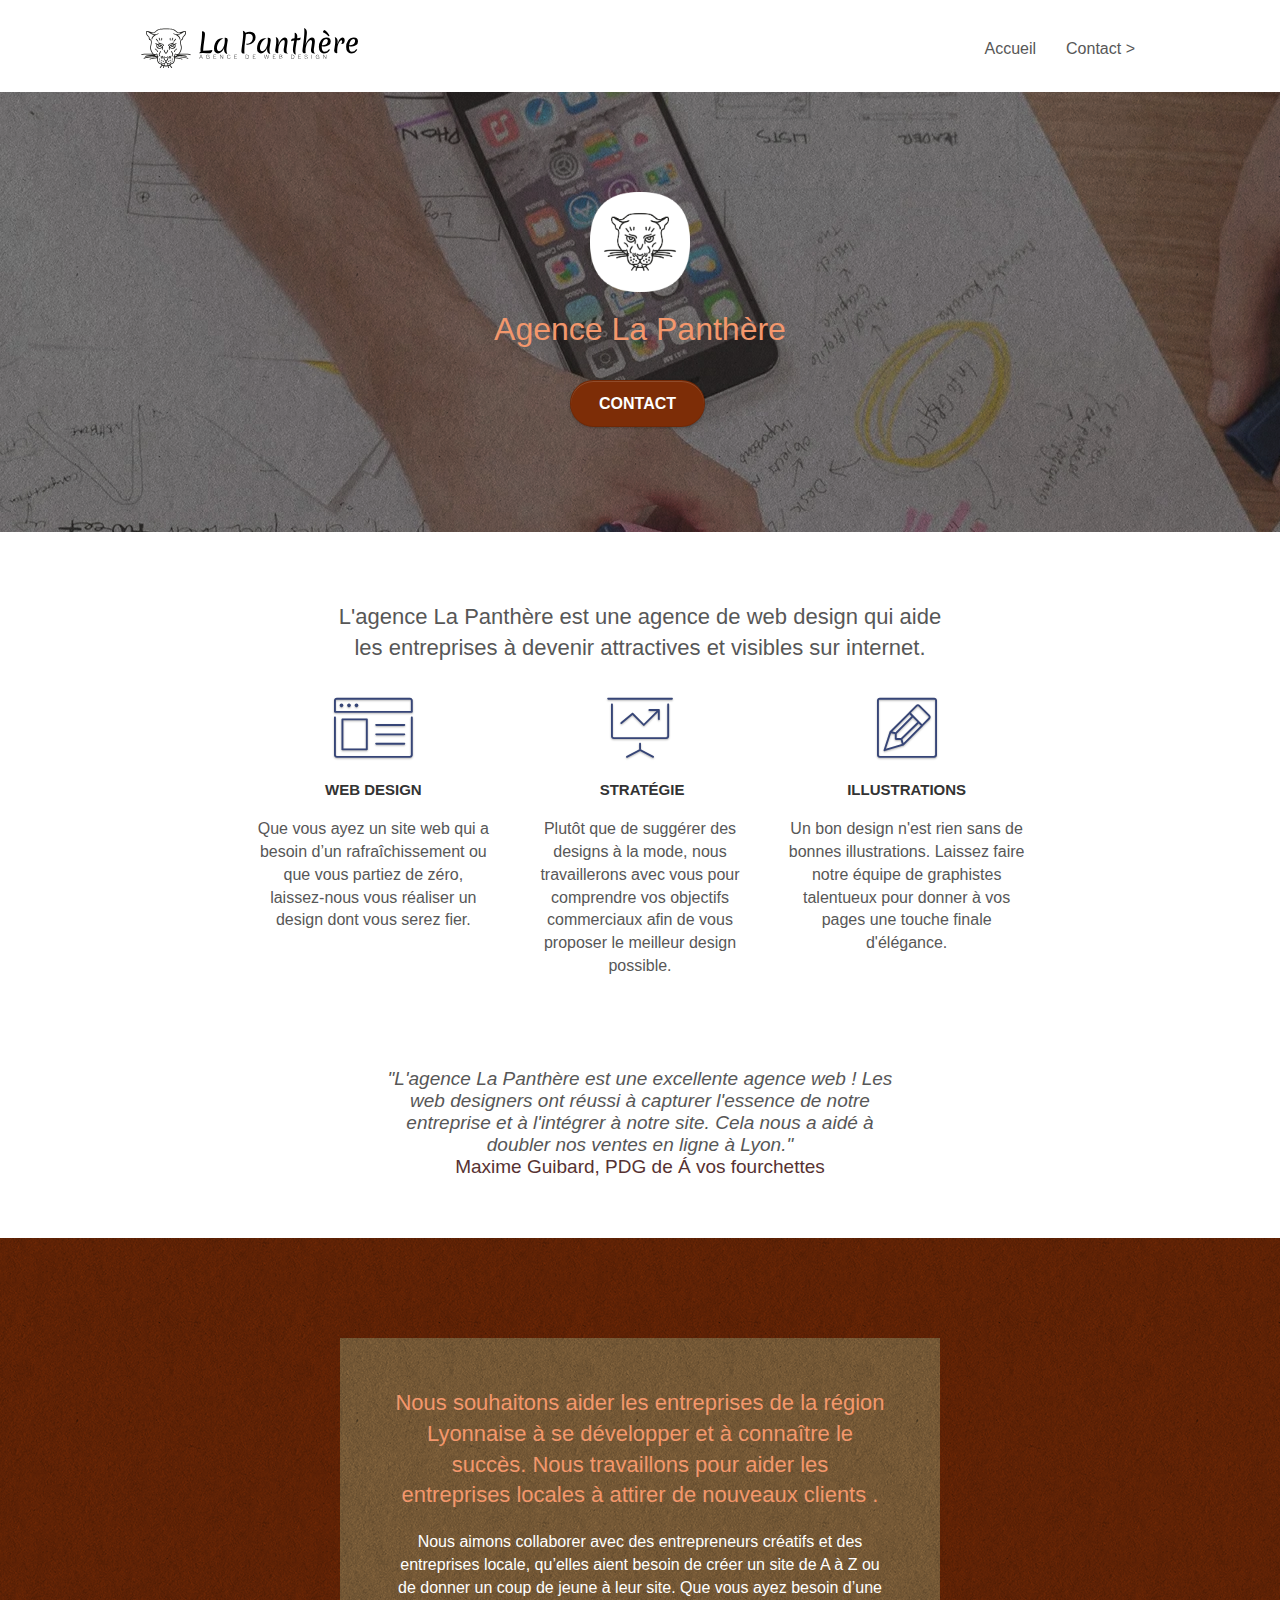
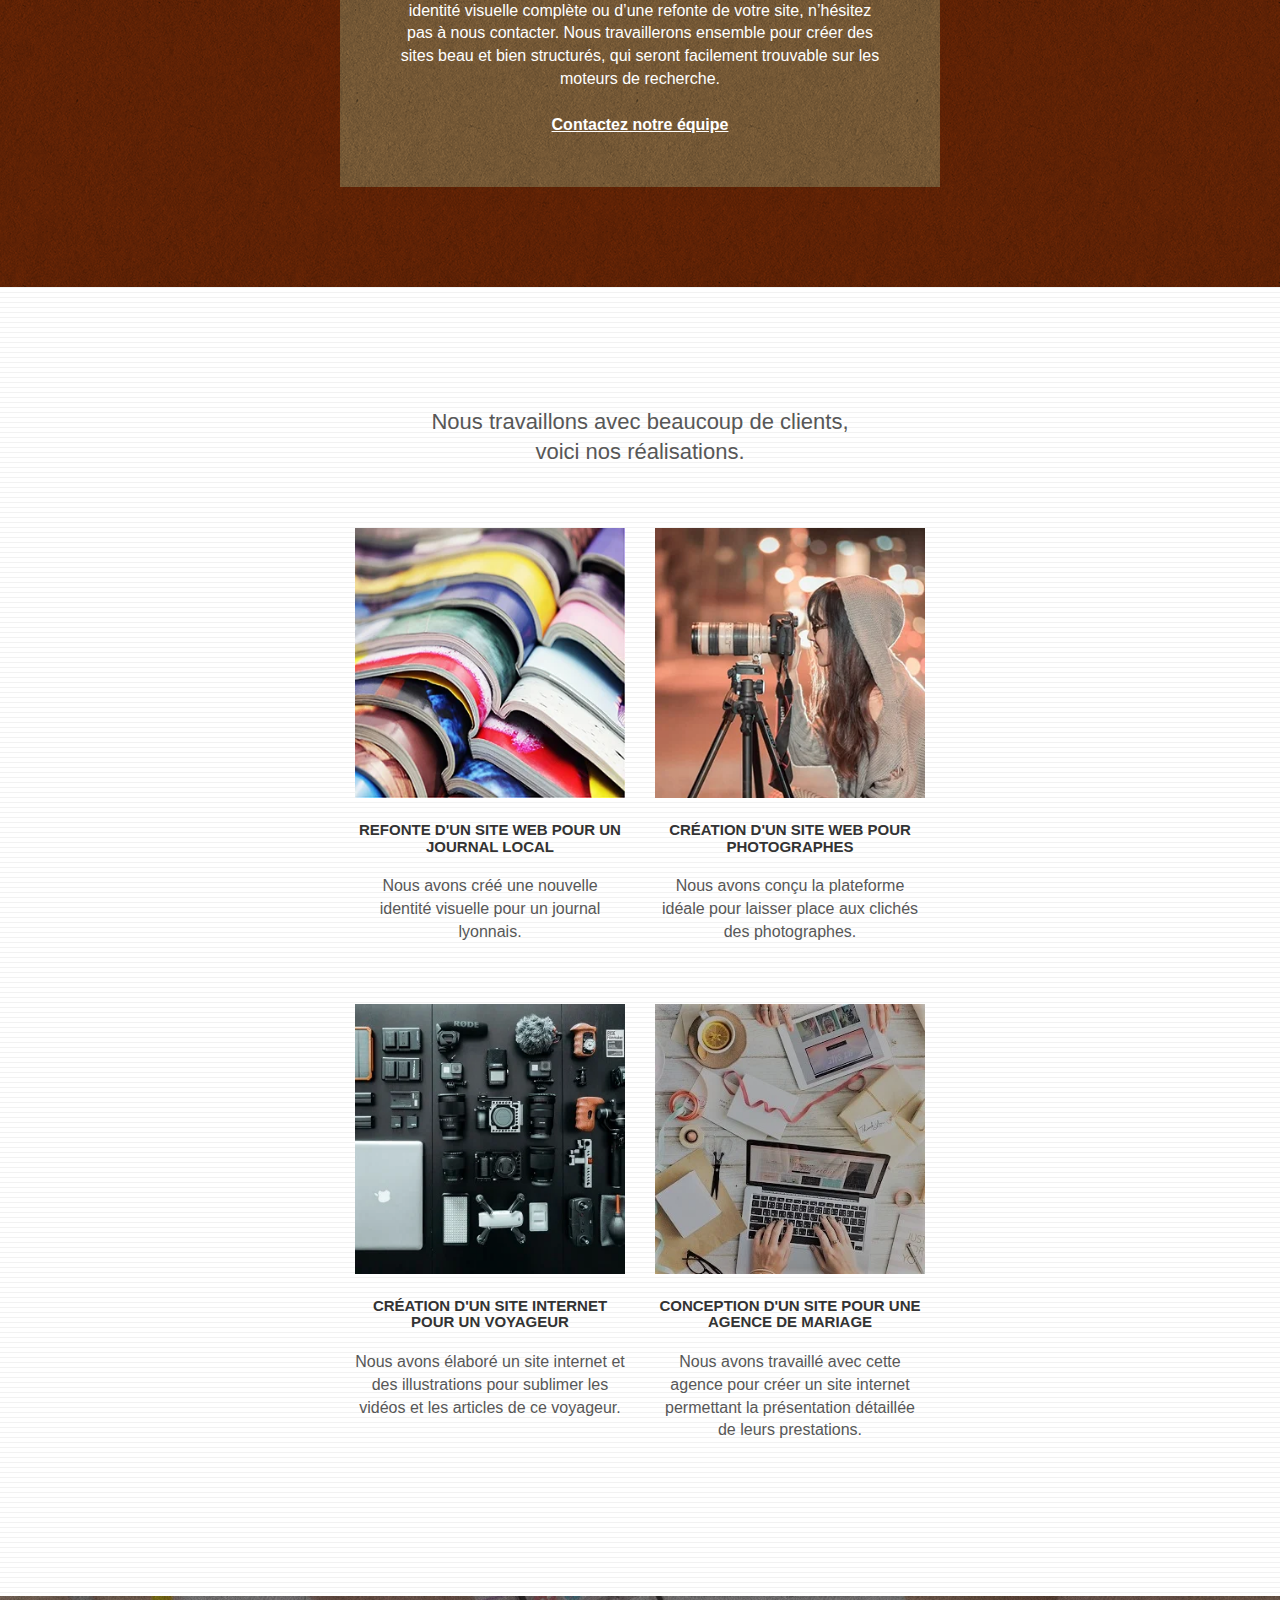
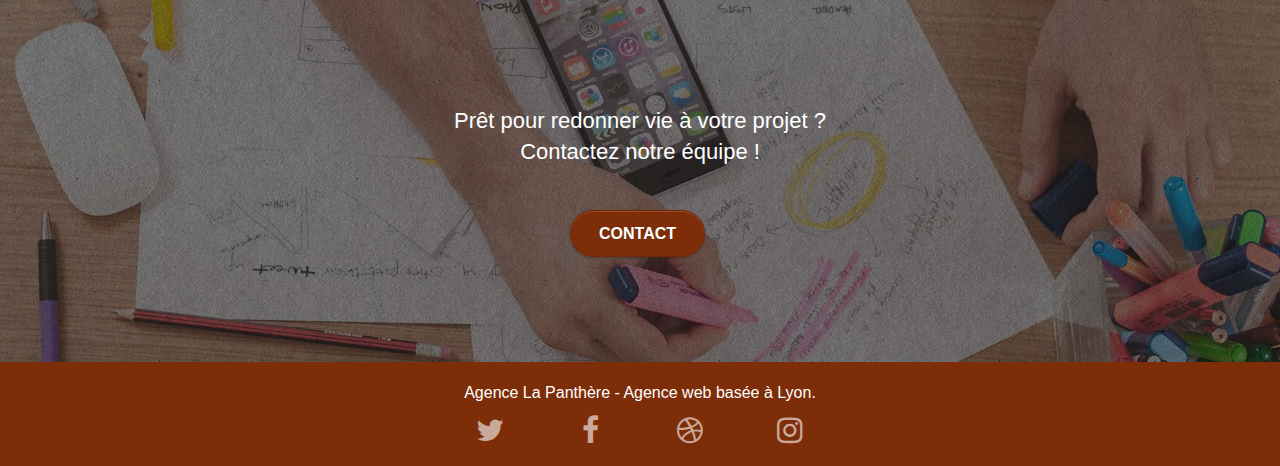
==== index.html @ 8707b2a3 "correction des contrasts de la page d'acceuil" ====
<!doctype html>
<html lang="fr">
<head>
    <meta charset="utf-8">
    <meta name="description" content="La Panthère est une agence de web design qui aide	les entreprises à devenir attractives et visibles sur internet. Nous travaillerons avec vous pour comprendre vos objectifs commerciaux afin de vous proposer le meilleur design possible avec une équipe de graphistes talentueux">
    <meta name="viewport" content="width=device-width, initial-scale=1.0, viewport-fit=cover">
    <link rel="shortcut icon" type="image/png" href="favicon.jpg">
    
	<link rel="stylesheet" type="text/css" href="./css/bootstrap.css">
	<link rel="stylesheet" type="text/css" href="style.css">
	<link rel="stylesheet" type="text/css" href="./css/font-awesome.css">
	<link rel="stylesheet" type="text/css" href="./css/et-line.css">
	
    
	<script defer src="./js/jquery-2.1.0.js"></script>
	<script defer src="./js/bootstrap.js"></script>
	<script defer src="./js/blocs.js"></script>
	<script defer src="./js/jquery.touchSwipe.js" defer></script>
	<script defer src="./js/gmaps.js"></script>

    <title>.</title>

    
<!-- Analytics -->
 
<!-- Analytics END -->
    
</head>
<body>
<!-- Principal conteneur -->
<!-- <div class="page-container"> -->
    
<!-- bloc-0 -->
<header class="bloc bgc-white l-bloc " id="bloc-0">
	<div class="container bloc-sm">

		<nav class="navbar row">
			<div class="navbar-header">
				<a class="navbar-brand" href="index.html"><img src="img/agence-la-panthere-monochrome.svg" alt="logo agence la panthere" height="40" /></a>
				<button id="nav-toggle" type="button" class="ui-navbar-toggle navbar-toggle" data-toggle="collapse" data-target=".navbar-1">
					<span class="sr-only">Toggle navigation</span><span class="icon-bar"></span><span class="icon-bar"></span><span class="icon-bar"></span>
				</button>
			</div>
			<div class="collapse navbar-collapse navbar-1 special-dropdown-nav">
				<ul class="site-navigation nav navbar-nav">
					<li>
						<a href="index.html">Accueil</a>
					</li>
					<li>
					</li>
					<li>
						<a href="contact.html">Contact &gt;</a>
					</li>
				</ul>
			</div>
		</nav>
	</div>
</header>
<!-- bloc-0 END -->
<main>
<!-- bloc-1-presentation -->
<section class="bloc bgc-dark-slate-blue bg-banniere d-bloc bg-t-edge bloc-bg-texture texture-paper b-parallax" id="bloc-1-hero">
	<div class="container bloc-lg">
		<div class="row tight-width-whitespace">
			<div class="col-sm-12">
				<img src="img/logo.png" class="center-block image-resize-mode" width="100" alt="logo agence la panthere" />
				<h1 class="text-center hero-bloc-text tc-white ">
					Agence La Panthère
				</h1>
				<div class="text-center">
					<a href="contact.html" class="btn btn-lg btn-clean btn-rd cta-hero btn-atomic-tangerine" id="cta-hero">Contact</a>
				</div>
			</div>
		</div>
	</div>
</section>
<!-- bloc-1-presentation END -->

<!-- bloc-2-services -->
<section class="bloc bgc-white l-bloc" id="bloc-2-services">
	<div class="container bloc-md">
		<div class="row">
			<div class="col-sm-12 text-center">
				<h2>
				L'agence La Panthère est une agence de web design qui aide<br/>
				les entreprises à devenir attractives et visibles sur internet.
				</h2>
			</div>
		</div>
		<div class="row voffset-lg med-width-whitespace">
			<div class="col-sm-4">
				<div class="text-center">
					<span class="et-icon-browser sm-shadow icon-dark-slate-blue icons icon-lg"></span>
				</div>
				<h3 class="mg-md text-center">
					Web design
				</h3>
				<p class="text-center ">
					Que vous ayez un site web qui a besoin d&rsquo;un rafraîchissement ou que vous partiez de zéro, laissez-nous vous réaliser un design dont vous serez fier.
				</p>
			</div>
			<div class="col-sm-4">
				<div class="text-center">
					<span class="et-icon-presentation sm-shadow icon-dark-slate-blue icons icon-lg"></span>
				</div>
				<h3 class="mg-md text-center">
					&nbsp;Stratégie
				</h3>
				<p class="text-center ">
					Plutôt que de suggérer des designs à la mode, nous travaillerons avec vous pour comprendre vos objectifs commerciaux afin de vous proposer le meilleur design possible.<br>
				</p>
			</div>
			<div class="col-sm-4">
				<div class="text-center">
					<span class="et-icon-edit sm-shadow icon-dark-slate-blue icons icon-lg"></span>
				</div>
				<h3 class="mg-md text-center">
					Illustrations
				</h3>
				<p class="text-center ">
					Un bon design n'est rien sans de bonnes illustrations. Laissez faire notre équipe de graphistes talentueux pour donner à vos pages une touche finale d'élégance.
				</p>
			</div>
		</div>
		<div class="row voffset-lg voffset">
			<div class="col-xs-12 col-md-8 col-md-offset-2 text-center">
				<p class="citation">
				"L'agence La Panthère est une excellente agence web ! Les</br>
				web designers ont réussi à capturer l'essence de notre</br>
				entreprise et à l'intégrer à notre site. Cela nous a aidé à</br>
				doubler nos ventes en ligne à Lyon."</br>
				<span class="auteur">Maxime Guibard, PDG de Á vos fourchettes</span></p>
			</div>
		</div>
	</div>
</section>
<!-- bloc-2-services END -->

<!-- bloc-3-what-i-do -->
<section class="bloc tc-white bgc-atomic-tangerine bg-presentation d-bloc bloc-bg-texture texture-paper b-parallax" id="bloc-3-what-i-do">
	<div class="container bloc-lg">
		<div class="row tight-width-whitespace black-background">
			<div class="col-sm-12">
				<h2 class="mg-md text-center tc-white">
					Nous souhaitons aider les entreprises de la région Lyonnaise à se développer et à connaître le succès. Nous travaillons pour aider les entreprises locales à attirer de nouveaux clients .<br>
				</h2>
				<p class="text-center white">
					Nous aimons collaborer avec des entrepreneurs créatifs et des entreprises locale, qu’elles aient besoin de créer un site de A à Z ou de donner un coup de jeune à leur site. Que vous ayez besoin d’une identité visuelle complète ou d’une refonte de votre site, n’hésitez pas à nous contacter. Nous travaillerons ensemble pour créer des sites beau et bien structurés, qui seront facilement trouvable sur les moteurs de recherche. <br><br><a class="ltc-white bold-link" href="contact.html">Contactez notre équipe</a><br>
				</p>
			</div>
		</div>
	</div>
</section>
<!-- bloc-3-what-i-do END -->

<!-- bloc-4-portfolio -->
<section class="bloc bgc-white bg-lines-h2-bg bg-repeat l-bloc" id="bloc-4-portfolio">
	<div class="container bloc-lg">
		<div class="row">
			<div class="col-sm-12 text-center">
				<h2>Nous travaillons avec beaucoup de clients, <br/>voici nos réalisations.</h2>
			</div>
		</div>
		<div class="row tight-width-whitespace portfolio-row">
			<div class="col-sm-6">
				<a href="#" data-lightbox="img/Illustration_journal.webp" data-gallery-id="gallery-1" data-caption="Refonte d'un site web pour un journal local" data-frame="snapshot-lb"><img src="img/Illustration_journal.webp" alt="Illustration refonte site web journal" class="img-responsive portfolio-thumb" /></a>
				<h3 class="mg-md text-center">
					Refonte d'un site web pour un journal local
				</h3>
				<p class="text-center">
					Nous avons créé une nouvelle identité visuelle pour un journal lyonnais.
				</p>
			</div>
			<div class="col-sm-6">
				<a href="#" data-lightbox="img/Illustration_photograph.webp" data-gallery-id="gallery-1" data-caption="Création d'un site web pour photographes" data-frame="snapshot-lb"><img src="img/Illustration_photograph.webp" class="img-responsive portfolio-thumb" alt="Illustration création d'un site web pour photographes" /></a>
				<h3 class="mg-md text-center">
					Création d'un site web pour photographes
				</h3>
				<p class="text-center">
					Nous avons conçu la plateforme idéale pour laisser place aux clichés des photographes.
				</p>
			</div>
		</div>
		<div class="row tight-width-whitespace portfolio-row">
			<div class="col-sm-6">
				<a href="#" data-lightbox="img/Illustration_voyageur.webp" data-gallery-id="gallery-1" data-caption="Création d'un site internet pour un voyageur" data-frame="snapshot-lb"><img src="img/Illustration_voyageur.webp" class="img-responsive portfolio-thumb" alt="Illustration création d'un site web pour voyageur"/></a>
				<h3 class="mg-md text-center">
					Création d'un site internet pour un voyageur
				</h3>
				<p class="text-center">
					Nous avons élaboré un site internet et des illustrations pour sublimer les vidéos et les articles de ce voyageur.
				</p>
			</div>
			<div class="col-sm-6">
				<a href="#" data-lightbox="img/Illustration_mariage.webp" data-gallery-id="gallery-1" data-caption="Conception d'un site pour une agence de mariage" data-frame="snapshot-lb"><img src="img/Illustration_mariage.webp" class="img-responsive portfolio-thumb" alt="Illustration création d'un site web pour agence de mariage" /></a>
				<h3 class="mg-md text-center">
					Conception d'un site pour une agence de mariage
				</h3>
				<p class="text-center">
					Nous avons travaillé avec cette agence pour créer un site internet permettant la présentation détaillée de leurs prestations.
				</p>
			</div>
		</div>
	</div>
</section>
<!-- bloc-4-portfolio END -->

<!-- bloc-5-cta -->
<section class="bloc bgc-dark-slate-blue bg-banniere d-bloc bloc-bg-texture texture-paper" id="bloc-5-cta">
	<div class="container bloc-lg">
		<div class="row">
			<h2 class="col-sm-12 mg-md text-center white">
				Prêt pour redonner vie à votre projet ?<br>Contactez notre équipe !
			</h2>
			<div class="col-sm-12 text-center">
				<a href="contact.html" class="btn btn-atomic-tangerine btn-clean btn-rd btn-lg cta-hero">Contact</a>
			</div>
		</div>
	</div>
</section>
<!-- bloc-5-cta END -->
</main>


<!-- Footer - bloc-8 -->
<footer class="bloc bgc-atomic-tangerine d-bloc" id="bloc-8">
	<div class="container bloc-sm">
		<div class="row">
			<div class="col-sm-12">
				<p class="text-center white">
					Agence La Panthère - Agence web basée à Lyon.<br>
				</p>
				<div class="row row-no-gutters social">
					<div class="col-sm-3">
						<div class="text-center">
							<a class="social" href="index.html"><span class="fa fa-twitter icon-md"></span></a>
						</div>
					</div>
					<div class="col-sm-3">
						<div class="text-center">
							<a class="social" href="index.html"><span class="fa fa-facebook icon-md"></span></a>
						</div>
					</div>
					<div class="col-sm-3">
						<div class="text-center">
							<a class="social" href="index.html"><span class="fa fa-dribbble icon-md"></span></a>
						</div>
					</div>
					<div class="col-sm-3">
						<div class="text-center">
							<a class="social" href="index.html"><span class="fa fa-instagram icon-md"></span></a>
						</div>
					</div>
				</div>
				
			</div>
		</div>
	</div>
</footer>
<!-- Footer - bloc-8 END -->

<!-- </div> -->
<!-- Principal conteneur END -->
    

</body>
</html>
---- style.css ----
body {
    margin: 0;
    padding: 0;
    background: #FFF;
    overflow-x: hidden;
    -webkit-font-smoothing: antialiased;
    -moz-osx-font-smoothing: grayscale;
}

a,
button {
    transition: all .3s ease-in-out;
    outline: none!important;
}

a:hover {
    text-decoration: none;
    cursor: pointer;
}

#page-loading-blocs-notifaction {
    position: fixed;
    top: 0;
    bottom: 0;
    width: 100%;
    z-index: 100000;
    background: #FFFFFF url("img/pageload-spinner.gif") no-repeat center center;
}

.bloc {
    width: 100%;
    clear: both;
    background: 50% 50% no-repeat;
    padding: 0 50px;
    -webkit-background-size: cover;
    -moz-background-size: cover;
    -o-background-size: cover;
    background-size: cover;
    position: relative;
}

.bloc .container {
    padding-left: 0;
    padding-right: 0;
}

.bloc-lg {
    padding: 100px 50px;
}

.bloc-md {
    padding: 50px;
}

.bloc-sm {
    padding: 20px 50px;
}

.bg-center,
.bg-l-edge,
.bg-r-edge,
.bg-t-edge,
.bg-b-edge,
.bg-tl-edge,
.bg-bl-edge,
.bg-tr-edge,
.bg-br-edge,
.bg-repeat {
    -webkit-background-size: auto!important;
    -moz-background-size: auto!important;
    -o-background-size: auto!important;
    background-size: auto!important;
}

.bg-repeat {
    background: repeat;
}

.bg-t-edge {
    background: top no-repeat;
}

.bloc-bg-texture::before {
    content: "";
    background-size: 2px 2px;
    position: absolute;
    top: 0;
    bottom: 0;
    left: 0;
    right: 0;
}

.texture-paper::before {
    background: url("img/texture-paper.png");
    background-size: 280px 280px;
}

.b-parallax {
    background-attachment: fixed;
}

.d-bloc {
    color: rgba(255, 255, 255, .7);
}

.d-bloc button:hover {
    color: rgba(255, 255, 255, .9);
}

.d-bloc .icon-round,
.d-bloc .icon-square,
.d-bloc .icon-rounded,
.d-bloc .icon-semi-rounded-a,
.d-bloc .icon-semi-rounded-b {
    border-color: rgba(255, 255, 255, .9);
}

.d-bloc .divider-h span {
    border-color: rgba(255, 255, 255, .2);
}

.d-bloc .a-btn,
.d-bloc .navbar a,
.d-bloc .navbar-brand,
.d-bloc a .icon-sm,
.d-bloc a .icon-md,
.d-bloc a .icon-lg,
.d-bloc a .icon-xl,
.d-bloc h1 a,
.d-bloc h2 a,
.d-bloc h3 a,
.d-bloc h4 a,
.d-bloc h5 a,
.d-bloc h6 a,
.d-bloc p a {
    color: rgba(255, 255, 255, .6);
}

.d-bloc .a-btn:hover,
.d-bloc .navbar a:hover,
.d-bloc .navbar-brand:hover,
.d-bloc a:hover .icon-sm,
.d-bloc a:hover .icon-md,
.d-bloc a:hover .icon-lg,
.d-bloc a:hover .icon-xl,
.d-bloc h1 a:hover,
.d-bloc h2 a:hover,
.d-bloc h3 a:hover,
.d-bloc h4 a:hover,
.d-bloc h5 a:hover,
.d-bloc h6 a:hover,
.d-bloc p a:hover {
    color: rgba(255, 255, 255, 1);
}

.d-bloc .navbar-toggle .icon-bar {
    background: rgba(255, 255, 255, 1);
}

.d-bloc .btn-wire,
.d-bloc .btn-wire:hover {
    color: rgba(255, 255, 255, 1);
    border-color: rgba(255, 255, 255, 1);
}

.d-bloc .panel {
    color: rgba(0, 0, 0, .5);
}

.d-bloc .panel button:hover {
    color: rgba(0, 0, 0, .7);
}

.d-bloc .panel icon {
    border-color: rgba(0, 0, 0, .7);
}

.d-bloc .panel .divider-h span {
    border-color: rgba(0, 0, 0, .1);
}

.d-bloc .panel .a-btn {
    color: rgba(0, 0, 0, .6);
}

.d-bloc .panel .a-btn:hover {
    color: rgba(0, 0, 0, 1);
}

.d-bloc .panel .btn-wire,
.d-bloc .panel .btn-wire:hover {
    color: rgba(0, 0, 0, .7);
    border-color: rgba(0, 0, 0, .3);
}

.d-bloc .panel,
.l-bloc {
    color: rgba(0, 0, 0, .5);
}

.d-bloc .panel button:hover,
.l-bloc button:hover {
    color: rgba(0, 0, 0, .7);
}

.l-bloc .icon-round,
.l-bloc .icon-square,
.l-bloc .icon-rounded,
.l-bloc .icon-semi-rounded-a,
.l-bloc .icon-semi-rounded-b {
    border-color: rgba(0, 0, 0, .7);
}

.d-bloc .panel .divider-h span,
.l-bloc .divider-h span {
    border-color: rgba(0, 0, 0, .1);
}

.d-bloc .panel .a-btn,
.l-bloc .a-btn,
.l-bloc .navbar a,
.l-bloc .navbar-brand,
.l-bloc a .icon-sm,
.l-bloc a .icon-md,
.l-bloc a .icon-lg,
.l-bloc a .icon-xl,
.l-bloc h1 a,
.l-bloc h2 a,
.l-bloc h3 a,
.l-bloc h4 a,
.l-bloc h5 a,
.l-bloc h6 a,
.l-bloc p a {
    color: rgba(0, 0, 0, .6);
}

.d-bloc .panel .a-btn:hover,
.l-bloc .a-btn:hover,
.l-bloc .navbar a:hover,
.l-bloc .navbar-brand:hover,
.l-bloc a:hover .icon-sm,
.l-bloc a:hover .icon-md,
.l-bloc a:hover .icon-lg,
.l-bloc a:hover .icon-xl,
.l-bloc h1 a:hover,
.l-bloc h2 a:hover,
.l-bloc h3 a:hover,
.l-bloc h4 a:hover,
.l-bloc h5 a:hover,
.l-bloc h6 a:hover,
.l-bloc p a:hover {
    color: rgba(0, 0, 0, 1);
}

.l-bloc .navbar-toggle .icon-bar {
    color: rgba(0, 0, 0, .6);
}

.d-bloc .panel .btn-wire,
.d-bloc .panel .btn-wire:hover,
.l-bloc .btn-wire,
.l-bloc .btn-wire:hover {
    color: rgba(0, 0, 0, .7);
    border-color: rgba(0, 0, 0, .3);
}

.voffset {
    margin-top: 30px;
}

.voffset-lg {
    margin-top: 80px;
}

.row-no-gutters {
    margin-right: 0;
    margin-left: 0;
}

.row.row-no-gutters > [class^="col-"],
.row.row-no-gutters > [class*=" col-"] {
    padding-right: 0;
    padding-left: 0;
}

#bloc-1-hero h1 {
    font-size: 32px;
}

.navbar {
    margin-bottom: 0;
    z-index: 1;
}

.navbar-brand {
    height: auto;
    padding: 3px 15px;
    font-size: 25px;
    font-weight: normal;
    font-weight: 600;
    line-height: 44px;
}

.navbar-brand img {
    max-height: 200px;
    margin: 0 5px 0 0;
    display: inline;
}

.navbar-brand img[src$=svg] {
    min-width: 100px;
}

.nav-center .navbar-brand img {
    margin: 0;
}

.navbar .nav {
    padding-top: 2px;
    margin-right: -16px;
    float: right;
    z-index: 1;
}

.nav > li {
    float: left;
    margin-top: 4px;
    font-size: 16px;
}

.navbar-nav .open .dropdown-menu > li > a {
    text-align: inherit;
}

.nav > li a:hover,
.nav > li a:focus {
    background: transparent;
}

.navbar-toggle {
    margin: 10px 10px 0 0;
    border: 0px;
}

.navbar-toggle:hover {
    background: transparent!important;
}

.navbar-toggle .icon-bar {
    background-color: rgba(0, 0, 0, .5);
    width: 26px;
}

.nav-invert .navbar .nav {
    float: left;
}

.nav-invert .navbar-header,
.nav-invert .navbar-brand {
    float: right;
    position: relative;
    z-index: 2;
}

@media (min-width: 768px) {
    .site-navigation {
        position: absolute;
        top: 50%;
        right: 20px;
        transform: translate(0, -50%);
        -webkit-transform: translateY(-50%);
    }
    .nav > li .dropdown-menu a,
    .nav > li .dropdown-menu a:hover {
        color: #484848;
    }
    .nav-invert .site-navigation {
        left: 0;
        right: 0;
    }
    .nav-center {
        text-align: center;
    }
    .nav-center .navbar-header {
        width: 100%;
    }
    .nav-center .navbar-header,
    .nav-center .navbar-brand,
    .nav-center .nav > li {
        float: none;
        display: inline-block;
    }
    .nav-center .site-navigation {
        position: relative;
        width: 100%;
        right: 0;
        margin-right: 0px;
        margin-top: 20px;
    }
    .nav-center.mini-nav .navbar-toggle {
        float: none;
        margin: 10px auto 0;
    }
}

.nav > li > .dropdown a {
    background: none!important;
    display: block;
    padding: 14px 15px;
}

nav .caret {
    margin: 0 5px;
}

.dropdown-menu .dropdown-menu {
    top: -8px;
    left: 100%;
}

.dropdown-menu .dropmenu-flow-right {
    top: 100%;
    left: 0;
    margin-left: -1px;
    border-top-left-radius: 0;
    border-top-right-radius: 0;
}

.dropdown-menu .dropdown span {
    border: 4px solid black;
    border-top-color: transparent;
    border-right-color: transparent;
    border-bottom-color: transparent;
    margin: 6px -5px 0 0!important;
    float: right;
}

.mg-md {
    margin-top: 10px;
    margin-bottom: 20px;
}

.mg-lg {
    margin-top: 10px;
    margin-bottom: 40px;
}

.btn {
    margin: 0 5px 5px 0;
}

.btn.pull-right {
    margin: 0 0 5px 5px;
}

.btn-d,
.btn-d:hover,
.btn-d:focus {
    color: #FFF;
    background: rgba(0, 0, 0, .3);
}

button {
    outline: none!important;
}

.btn-rd {
    border-radius: 40px;
}

.btn-clean {
    border: 1px solid rgba(0, 0, 0, .08);
    border-bottom-color: rgba(0, 0, 0, .1);
    text-shadow: 0 1px 0 rgba(0, 0, 1, .1);
    box-shadow: 0 1px 3px rgba(0, 0, 1, .25), inset 0 1px 0 0 rgba(255, 255, 255, .15);
}

.icon-md {
    font-size: 30px!important;
}

.icon-lg {
    font-size: 60px!important;
}

.sm-shadow {
    text-shadow: 0 1px 2px rgba(0, 0, 0, .3);
}

.panel-sq,
.panel-sq .panel-heading,
.panel-sq .panel-footer {
    border-radius: 0;
}

.panel-rd {
    border-radius: 30px;
}

.panel-rd .panel-heading {
    border-radius: 29px 29px 0 0;
}

.panel-rd .panel-footer {
    border-radius: 0 0 29px 29px;
}

.form-control {
    border-color: rgba(0, 0, 0, .1);
    box-shadow: none;
}

.scrollToTop {
    width: 40px;
    height: 40px;
    position: fixed;
    bottom: 20px;
    right: 20px;
    opacity: 0;
    z-index: 500;
    transition: all .3s ease-in-out;
}

.scrollToTop span {
    margin-top: 6px;
}

.showScrollTop {
    font-size: 14px;
    opacity: 1;
}

a[data-lightbox] {
    position: relative;
    display: block;
    text-align: center;
}

a[data-lightbox]:hover::before {
    content: "+";
    font-family: "HelveticaNeue-Light", "Helvetica Neue Light", "Helvetica Neue", Helvetica, Arial;
    font-size: 32px;
    width: 50px;
    height: 50px;
    margin-left: -25px;
    border-radius: 50%;
    background: rgba(0, 0, 0, .6);
    color: #FFF;
    font-weight: 100;
    z-index: 1;
    position: absolute;
    top: 50%;
    transform: translateY(-50%);
    -webkit-transform: translateY(-50%);
}

a[data-lightbox]:hover img {
    opacity: 0.6;
    -webkit-animation-fill-mode: none;
    animation-fill-mode: none;
}

#lightbox-modal {
    display: flex;
    align-items: center;
}

#lightbox-modal .modal-dialog {
    width: 90%;
    max-width: 900px;
    margin: 0 auto 0;
}

#lightbox-modal .modal-dialog img {
    max-height: 90vh;
    margin: 0 auto;
}

.lightbox-caption {
    padding: 20px;
    color: #FFF;
    background: rgba(0, 0, 0, .5);
    position: absolute;
    left: 15px;
    right: 15px;
    bottom: 5px;
}

.close-lightbox {
    color: #FFF;
    font-size: 30px;
    position: absolute;
    top: 20px;
    right: 20px;
    z-index: 20;
    background: rgba(0, 0, 0, .5);
    border: none;
    line-height: 30px;
    padding: 0 9px 5px;
    opacity: 0.3;
}

.close-lightbox:hover,
.next-lightbox:hover,
.prev-lightbox:hover {
    opacity: 1.0;
    color: #FFF;
}

.next-lightbox,
.prev-lightbox {
    font-size: 20px;
    color: rgba(255, 255, 255, .9);
    background: rgba(0, 0, 0, .5);
    transition: all .2s ease-in-out;
    position: absolute;
    top: 45%;
    z-index: 1;
    opacity: 0.4;
}

.next-lightbox {
    padding: 6px 8px 1px 13px;
    right: 25px;
}

.prev-lightbox {
    padding: 6px 13px 1px 10px;
    left: 25px;
}

.snapshot-lb .modal-body {
    padding-bottom: 45px;
}

.snapshot-lb .lightbox-caption {
    padding: 0;
    color: rgba(0, 0, 0, .5);
    background: none;
}

h1,
h2,
h3,
h4,
h5,
h6,
p,
label,
.btn,
a {
    font-family: "helvetica";
    font-weight: 400;
    color: #575757!important;
}

.container {
    max-width: 1000px;
}

.hero-bloc-text {
    font-size: 38px;
}

.hero-bloc-text-sub {
    font-size: 36px;
}

.statement-bloc-text {
    line-height: 26px;
    font-style: italic;
    font-size: 20px;
    text-align: center;
    font-weight: lighter;
    max-width: 520px;
    margin: auto auto auto auto;
}

p {
    font-size: 16px;
}

.tight-width-whitespace {
    max-width: 600px;
    margin: auto auto auto auto;
}

.h1 {
    font-size: 20px;
    font-family: "Open Sans";
}

.cta-hero {
    margin-top: 22px;
    color: #FFFFFF!important;
    text-transform: uppercase;
    padding: 12px 28px 12px 28px;
    font-size: 16px;
    font-weight: 700;
}

.social {
    max-width: 400px;
    margin: auto auto auto auto;
}

h2 {
    font-size: 22px;
    line-height: 1.4em;
}

h3 {
    font-size: 15px;
    text-transform: uppercase;
    font-weight: 700;
    color: #333333!important;
}

.med-width-whitespace {
    max-width: 800px;
    margin: auto auto auto auto;
    box-shadow: 0px 0px 0px #000000;
}

h1 {
    color: #333333!important;
}

h4 {
    color: #333333!important;
}

.icons {
    margin-bottom: 14px;
    margin-top: 24px;
}

.white {
    color: #FFFFFF!important;
}

.portfolio-thumb {
    margin-bottom: 24px;
}

.portfolio-row {
    margin-bottom: 44px;
    margin-top: 50px;
}

.avatar {
    box-shadow: 0px 4px 9px rgba(0, 0, 0, 0.3);
}

.black-background {
    background-color: rgba(165, 147, 99, 0.7);
    padding: 40px 40px 40px 40px;
}

.bold-link {
    font-weight: 900;
    text-decoration: underline!important;
}

.bgc-white {
    background-color: #FFFFFF;
}

.bgc-dark-slate-blue {
    background-color: #364577;
}

.bgc-atomic-tangerine {
    background-color: #7d2d07;
}

.tc-white {
    color: #F3976C!important;
}

.btn-atomic-tangerine {
    background: #7d2d07;
    color: #FFFFFF!important;
}

.btn-atomic-tangerine:hover {
    background: #c27956!important;
    color: #FFFFFF!important;
}

.ltc-white {
    color: #FFFFFF!important;
}

.ltc-white:hover {
    color: #cccccc!important;
}

.ltc-atomic-tangerine {
    color: #F3976C!important;
}

.ltc-atomic-tangerine:hover {
    color: #c27956!important;
}

.icon-dark-slate-blue {
    color: #364577!important;
    border-color: #364577!important;
}

.bg-dots-bg {
    background-image: url("img/dots-bg.png");
}

.bg-lines-h2-bg {
    background-image: url("img/lines-h2-bg.png");
}

.bg-banniere {
    background-image: url("img/agence-la-panthere.webp");
}

.bg-presentation {
    background-image: url("img/image-de-presentation.webp");
}

p.citation
    {
        font-size: 19px;
        font-style: italic;
        line-height: initial;
        font-weight: 100;
        color: #000000;
    }
span.auteur
    {
        font-style: normal;
        color: #573232;
    }

@media (max-width: 1024px) {
    .bloc {
        padding-left: 20px;
        padding-right: 20px;
    }
    .bloc.full-width-bloc,
    .bloc-tile-2.full-width-bloc .container,
    .bloc-tile-3.full-width-bloc .container,
    .bloc-tile-4.full-width-bloc .container {
        padding-left: 0;
        padding-right: 0;
    }
}

@media (max-width: 992px) and (min-width: 768px) {
    .navbar .nav {
        max-width: 80%
    }
    .nav-center.navbar .nav {
        max-width: 100%
    }
}

@media only screen and (min-device-width: 768px) and (max-device-width: 1024px) and (orientation: landscape) {
    .b-parallax {
        background-attachment: scroll;
    }
}

@media only screen and (min-device-width: 1024px) and (max-device-width: 1366px) and (-webkit-min-device-pixel-ratio: 1.5) {
    .b-parallax {
        background-attachment: scroll;
    }
}

@media (max-width: 991px) {
    .container {
        width: 100%;
    }
    .b-parallax {
        background-attachment: scroll;
    }
    .page-container,
    #hero-bloc {
        overflow-x: hidden;
        position: relative;
    }
    .bloc {
        padding-left: constant(safe-area-inset-left);
        padding-right: constant(safe-area-inset-right);
    }
    .bloc-group,
    .bloc-group .bloc {
        display: block;
        width: 100%;
    }
    .bloc-fill-screen .fill-bloc-top-edge,
    .bloc-fill-screen .fill-bloc-bottom-edge {
        padding: 0 20px;
        padding-left: constant(safe-area-inset-left);
        padding-right: constant(safe-area-inset-right);
    }
}

@media (max-width: 767px) {
    .page-container {
        overflow-x: hidden;
        position: relative;
    }
    h1,
    h2,
    h3,
    h4,
    h5,
    h6,
    p,
    #disqus_thread {
        padding-left: 10px!important;
        padding-right: 10px!important;
    }
    .b-parallax {
        background-attachment: scroll;
    }
    .navbar .nav {
        padding-top: 0;
        border-top: 1px solid rgba(0, 0, 0, .2);
        float: none!important;
    }
    .navbar.row {
        margin-left: 0;
        margin-right: 0;
    }
    .site-navigation {
        position: inherit;
        transform: none;
        -webkit-transform: none;
        -ms-transform: none;
    }
    .nav > li {
        margin-top: 0;
        border-bottom: 1px solid rgba(0, 0, 0, .1);
        background: rgba(0, 0, 0, .05);
        text-align: left;
        padding-left: 15px;
        width: 100%;
    }
    .nav > li:hover {
        background: rgba(0, 0, 0, .08);
    }
    .dropdown .dropdown a .caret {
        float: none;
        margin: 5px 0 0 10px!important;
        border: 4px solid black;
        border-bottom-color: transparent;
        border-right-color: transparent;
        border-left-color: transparent;
    }
    #hero-bloc .navbar .nav {
        background: rgba(0, 0, 0, .8);
    }
    #hero-bloc .navbar .nav a {
        color: rgba(255, 255, 255, .6);
    }
    .hero {
        padding: 50px 0;
    }
    .hero-nav {
        left: -1px;
        right: -1px;
    }
    .navbar-collapse {
        padding: 0;
        overflow-x: hidden;
        -webkit-box-shadow: none;
        box-shadow: none;
    }
    .navbar-brand img {
        max-height: 40px;
        width: auto;
    }
    .nav-invert .navbar-header {
        float: none;
        width: 100%;
    }
    .nav-invert .navbar-toggle {
        float: left;
        margin-left: 10px;
    }
    .bloc {
        padding-left: 0;
        padding-right: 0;
    }
    .bloc-xxl,
    .bloc-xl,
    .bloc-lg {
        padding: 40px 0;
    }
    .bloc-sm,
    .bloc-md {
        padding-left: 0;
        padding-right: 0;
    }
    .bloc-tile-2 .container,
    .bloc-tile-3 .container,
    .bloc-tile-4 .container,
    .bloc-fill-screen .fill-bloc-top-edge,
    .bloc-fill-screen .fill-bloc-bottom-edge {
        padding-left: 0;
        padding-right: 0;
    }
    .a-block {
        padding: 0 10px;
    }
    .btn-dwn {
        display: none;
    }
    .voffset {
        margin-top: 5px;
    }
    .voffset-md {
        margin-top: 20px;
    }
    .voffset-lg {
        margin-top: 30px;
    }
    form {
        padding: 5px;
    }
    .close-lightbox {
        display: inline-block;
    }
    .blocsapp-device-iphone5 {
        background-size: 216px 425px;
        padding-top: 60px;
        width: 216px;
        height: 425px;
    }
    .blocsapp-device-iphone5 img {
        width: 180px;
        height: 320px;
    }
}

@media (max-width: 400px) {
    .bloc {
        padding-left: 0;
        padding-right: 0;
    }
}

@media (max-width: 767px) {
    .bloc-mob-center-text {
        text-align: center;
    }
}
---- css/et-line.css ----
@font-face {
    font-family: et-line;
    src: url(../fonts/et-line.eot);
    src: url(../fonts/et-line.eot?#iefix) format('embedded-opentype'), url(../fonts/et-line.woff) format('woff'), url(../fonts/et-line.ttf) format('truetype'), url(../fonts/et-line.svg#et-line) format('svg');
    font-weight: 400;
    font-style: normal
}

.et-icon-adjustments,
.et-icon-alarmclock,
.et-icon-anchor,
.et-icon-aperture,
.et-icon-attachment,
.et-icon-bargraph,
.et-icon-basket,
.et-icon-beaker,
.et-icon-bike,
.et-icon-book-open,
.et-icon-briefcase,
.et-icon-browser,
.et-icon-calendar,
.et-icon-camera,
.et-icon-caution,
.et-icon-chat,
.et-icon-circle-compass,
.et-icon-clipboard,
.et-icon-clock,
.et-icon-cloud,
.et-icon-compass,
.et-icon-desktop,
.et-icon-dial,
.et-icon-document,
.et-icon-documents,
.et-icon-download,
.et-icon-dribbble,
.et-icon-edit,
.et-icon-envelope,
.et-icon-expand,
.et-icon-facebook,
.et-icon-flag,
.et-icon-focus,
.et-icon-gears,
.et-icon-genius,
.et-icon-gift,
.et-icon-global,
.et-icon-globe,
.et-icon-googleplus,
.et-icon-grid,
.et-icon-happy,
.et-icon-hazardous,
.et-icon-heart,
.et-icon-hotairballoon,
.et-icon-hourglass,
.et-icon-key,
.et-icon-laptop,
.et-icon-layers,
.et-icon-lifesaver,
.et-icon-lightbulb,
.et-icon-linegraph,
.et-icon-linkedin,
.et-icon-lock,
.et-icon-magnifying-glass,
.et-icon-map,
.et-icon-map-pin,
.et-icon-megaphone,
.et-icon-mic,
.et-icon-mobile,
.et-icon-newspaper,
.et-icon-notebook,
.et-icon-paintbrush,
.et-icon-paperclip,
.et-icon-pencil,
.et-icon-phone,
.et-icon-picture,
.et-icon-pictures,
.et-icon-piechart,
.et-icon-presentation,
.et-icon-pricetags,
.et-icon-printer,
.et-icon-profile-female,
.et-icon-profile-male,
.et-icon-puzzle,
.et-icon-quote,
.et-icon-recycle,
.et-icon-refresh,
.et-icon-ribbon,
.et-icon-rss,
.et-icon-sad,
.et-icon-scissors,
.et-icon-scope,
.et-icon-search,
.et-icon-shield,
.et-icon-speedometer,
.et-icon-strategy,
.et-icon-streetsign,
.et-icon-tablet,
.et-icon-target,
.et-icon-telescope,
.et-icon-toolbox,
.et-icon-tools,
.et-icon-tools-2,
.et-icon-trophy,
.et-icon-tumblr,
.et-icon-twitter,
.et-icon-upload,
.et-icon-video,
.et-icon-wallet,
.et-icon-wine {
    font-family: et-line;
    speak: none;
    font-style: normal;
    font-weight: 400;
    font-variant: normal;
    text-transform: none;
    line-height: 1;
    -webkit-font-smoothing: antialiased;
    -moz-osx-font-smoothing: grayscale;
    display: inline-block
}

.et-icon-mobile:before {
    content: "\e000"
}

.et-icon-laptop:before {
    content: "\e001"
}

.et-icon-desktop:before {
    content: "\e002"
}

.et-icon-tablet:before {
    content: "\e003"
}

.et-icon-phone:before {
    content: "\e004"
}

.et-icon-document:before {
    content: "\e005"
}

.et-icon-documents:before {
    content: "\e006"
}

.et-icon-search:before {
    content: "\e007"
}

.et-icon-clipboard:before {
    content: "\e008"
}

.et-icon-newspaper:before {
    content: "\e009"
}

.et-icon-notebook:before {
    content: "\e00a"
}

.et-icon-book-open:before {
    content: "\e00b"
}

.et-icon-browser:before {
    content: "\e00c"
}

.et-icon-calendar:before {
    content: "\e00d"
}

.et-icon-presentation:before {
    content: "\e00e"
}

.et-icon-picture:before {
    content: "\e00f"
}

.et-icon-pictures:before {
    content: "\e010"
}

.et-icon-video:before {
    content: "\e011"
}

.et-icon-camera:before {
    content: "\e012"
}

.et-icon-printer:before {
    content: "\e013"
}

.et-icon-toolbox:before {
    content: "\e014"
}

.et-icon-briefcase:before {
    content: "\e015"
}

.et-icon-wallet:before {
    content: "\e016"
}

.et-icon-gift:before {
    content: "\e017"
}

.et-icon-bargraph:before {
    content: "\e018"
}

.et-icon-grid:before {
    content: "\e019"
}

.et-icon-expand:before {
    content: "\e01a"
}

.et-icon-focus:before {
    content: "\e01b"
}

.et-icon-edit:before {
    content: "\e01c"
}

.et-icon-adjustments:before {
    content: "\e01d"
}

.et-icon-ribbon:before {
    content: "\e01e"
}

.et-icon-hourglass:before {
    content: "\e01f"
}

.et-icon-lock:before {
    content: "\e020"
}

.et-icon-megaphone:before {
    content: "\e021"
}

.et-icon-shield:before {
    content: "\e022"
}

.et-icon-trophy:before {
    content: "\e023"
}

.et-icon-flag:before {
    content: "\e024"
}

.et-icon-map:before {
    content: "\e025"
}

.et-icon-puzzle:before {
    content: "\e026"
}

.et-icon-basket:before {
    content: "\e027"
}

.et-icon-envelope:before {
    content: "\e028"
}

.et-icon-streetsign:before {
    content: "\e029"
}

.et-icon-telescope:before {
    content: "\e02a"
}

.et-icon-gears:before {
    content: "\e02b"
}

.et-icon-key:before {
    content: "\e02c"
}

.et-icon-paperclip:before {
    content: "\e02d"
}

.et-icon-attachment:before {
    content: "\e02e"
}

.et-icon-pricetags:before {
    content: "\e02f"
}

.et-icon-lightbulb:before {
    content: "\e030"
}

.et-icon-layers:before {
    content: "\e031"
}

.et-icon-pencil:before {
    content: "\e032"
}

.et-icon-tools:before {
    content: "\e033"
}

.et-icon-tools-2:before {
    content: "\e034"
}

.et-icon-scissors:before {
    content: "\e035"
}

.et-icon-paintbrush:before {
    content: "\e036"
}

.et-icon-magnifying-glass:before {
    content: "\e037"
}

.et-icon-circle-compass:before {
    content: "\e038"
}

.et-icon-linegraph:before {
    content: "\e039"
}

.et-icon-mic:before {
    content: "\e03a"
}

.et-icon-strategy:before {
    content: "\e03b"
}

.et-icon-beaker:before {
    content: "\e03c"
}

.et-icon-caution:before {
    content: "\e03d"
}

.et-icon-recycle:before {
    content: "\e03e"
}

.et-icon-anchor:before {
    content: "\e03f"
}

.et-icon-profile-male:before {
    content: "\e040"
}

.et-icon-profile-female:before {
    content: "\e041"
}

.et-icon-bike:before {
    content: "\e042"
}

.et-icon-wine:before {
    content: "\e043"
}

.et-icon-hotairballoon:before {
    content: "\e044"
}

.et-icon-globe:before {
    content: "\e045"
}

.et-icon-genius:before {
    content: "\e046"
}

.et-icon-map-pin:before {
    content: "\e047"
}

.et-icon-dial:before {
    content: "\e048"
}

.et-icon-chat:before {
    content: "\e049"
}

.et-icon-heart:before {
    content: "\e04a"
}

.et-icon-cloud:before {
    content: "\e04b"
}

.et-icon-upload:before {
    content: "\e04c"
}

.et-icon-download:before {
    content: "\e04d"
}

.et-icon-target:before {
    content: "\e04e"
}

.et-icon-hazardous:before {
    content: "\e04f"
}

.et-icon-piechart:before {
    content: "\e050"
}

.et-icon-speedometer:before {
    content: "\e051"
}

.et-icon-global:before {
    content: "\e052"
}

.et-icon-compass:before {
    content: "\e053"
}

.et-icon-lifesaver:before {
    content: "\e054"
}

.et-icon-clock:before {
    content: "\e055"
}

.et-icon-aperture:before {
    content: "\e056"
}

.et-icon-quote:before {
    content: "\e057"
}

.et-icon-scope:before {
    content: "\e058"
}

.et-icon-alarmclock:before {
    content: "\e059"
}

.et-icon-refresh:before {
    content: "\e05a"
}

.et-icon-happy:before {
    content: "\e05b"
}

.et-icon-sad:before {
    content: "\e05c"
}

.et-icon-facebook:before {
    content: "\e05d"
}

.et-icon-twitter:before {
    content: "\e05e"
}

.et-icon-googleplus:before {
    content: "\e05f"
}

.et-icon-rss:before {
    content: "\e060"
}

.et-icon-tumblr:before {
    content: "\e061"
}

.et-icon-linkedin:before {
    content: "\e062"
}

.et-icon-dribbble:before {
    content: "\e063"
}
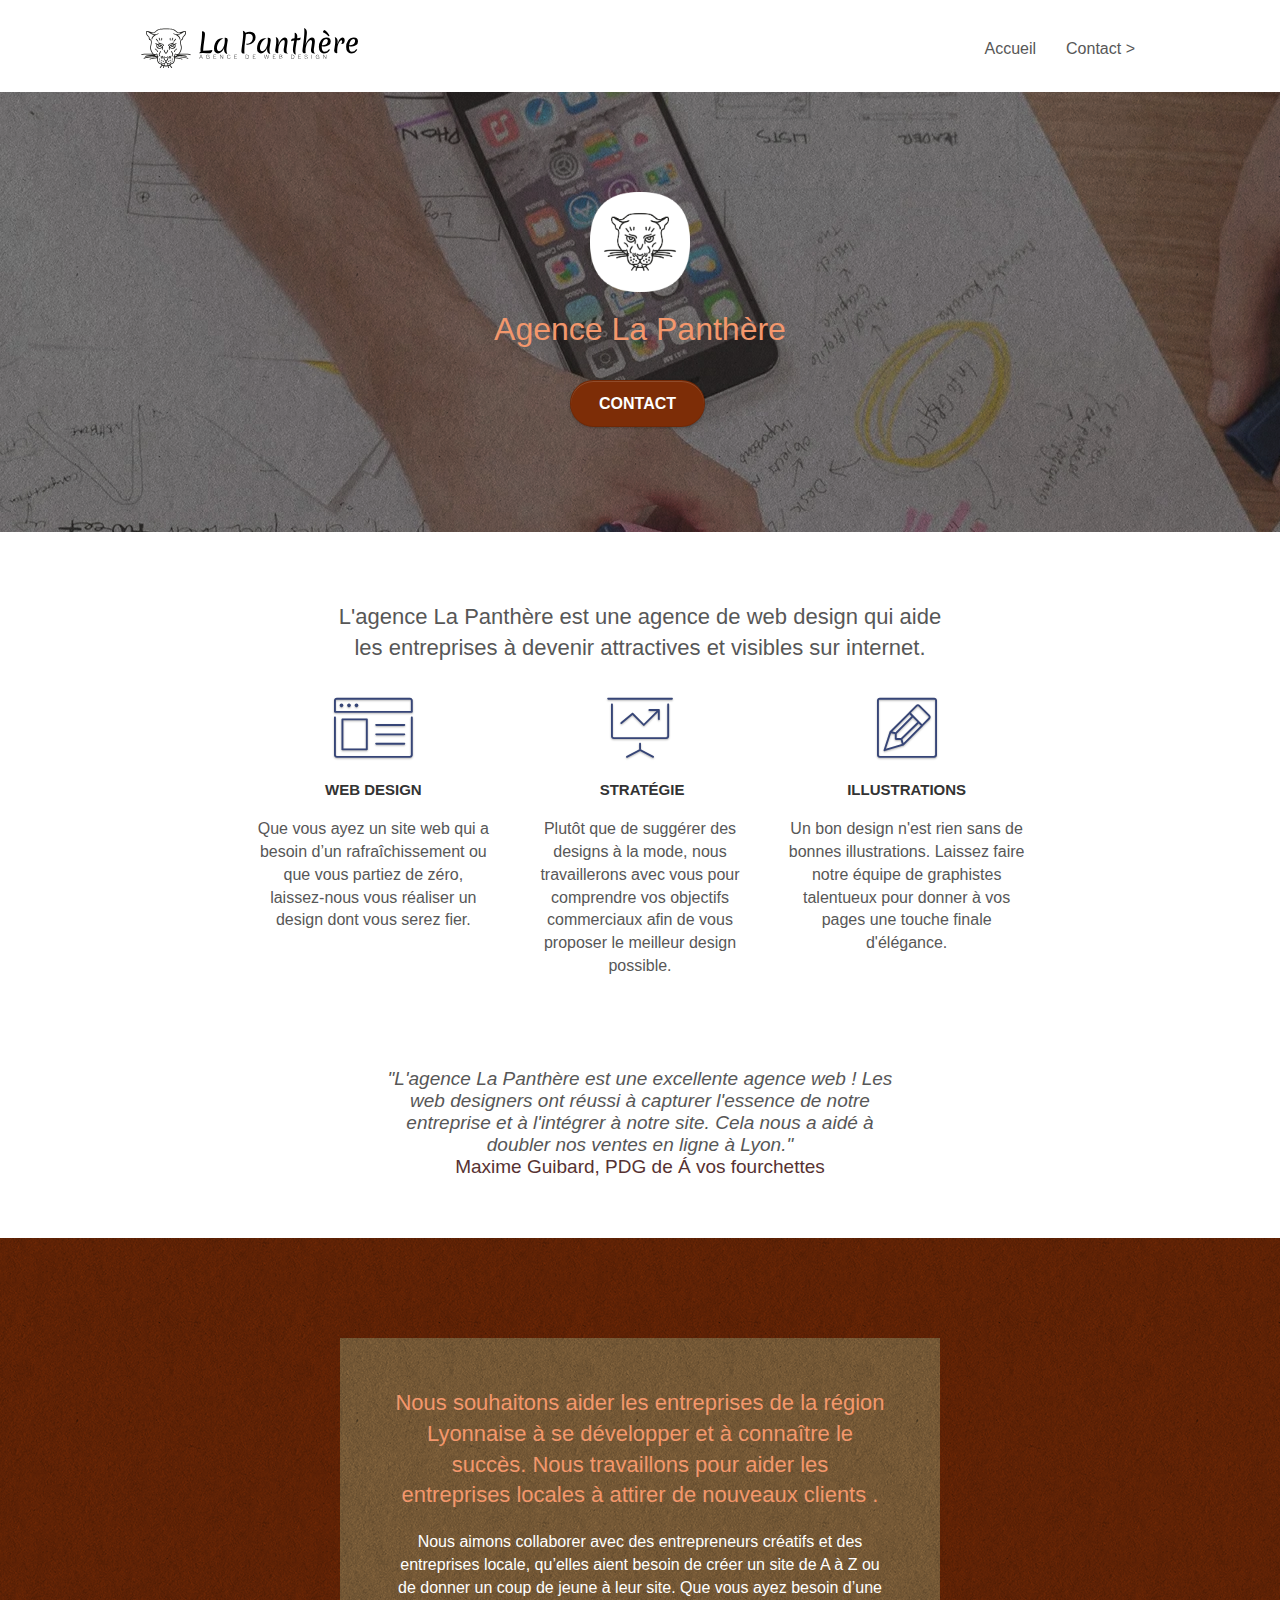
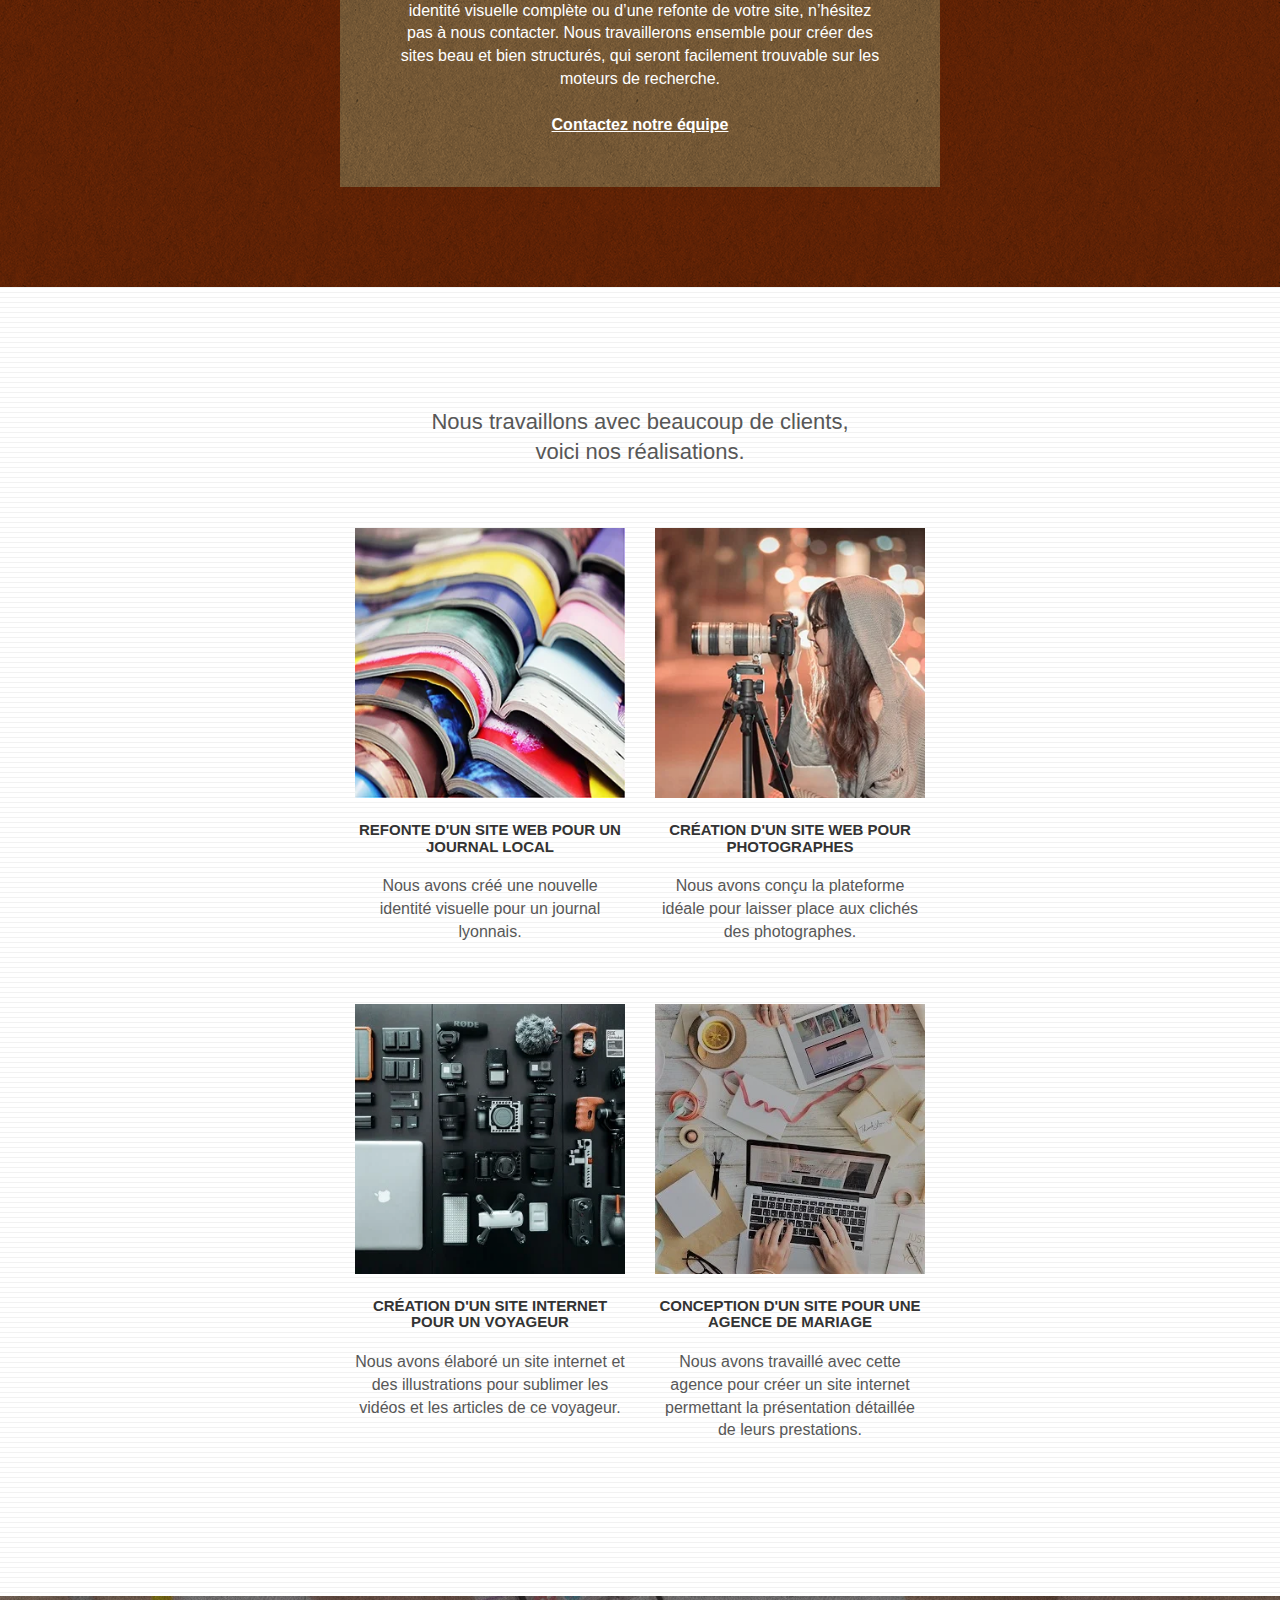
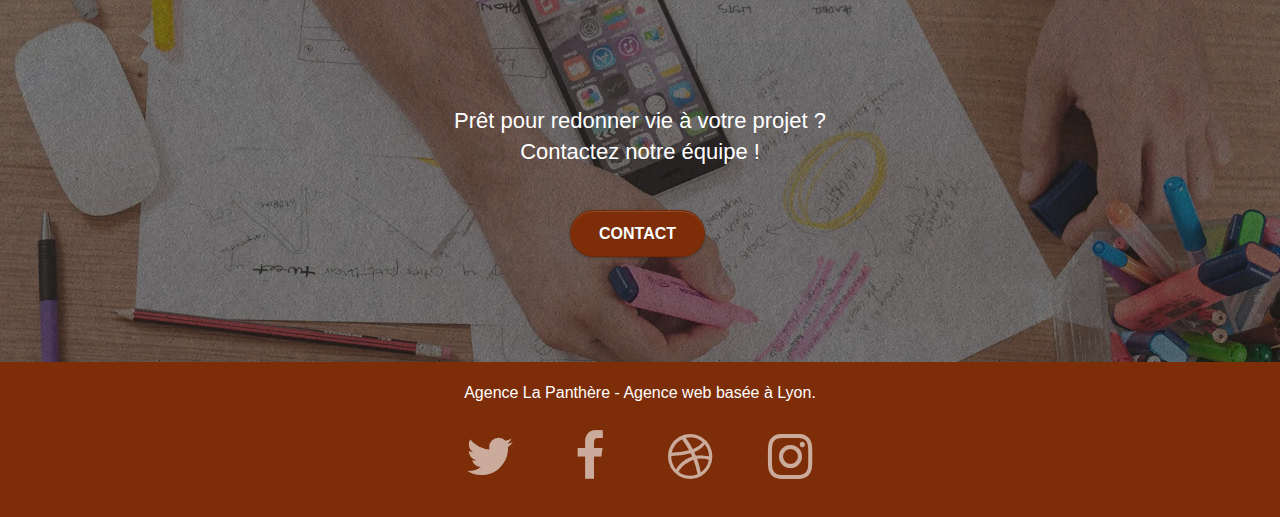
==== commit 682c7b8b: "correction des roles pour les icones" ====
--- a/index.html
+++ b/index.html
@@ -12,10 +12,10 @@
 	<link rel="stylesheet" type="text/css" href="./css/et-line.css">
 	
     
-	<script defer src="./js/jquery-2.1.0.js"></script>
+	<script defer src="./js/jquery-3.6.0.slim.min.js"></script>
 	<script defer src="./js/bootstrap.js"></script>
 	<script defer src="./js/blocs.js"></script>
-	<script defer src="./js/jquery.touchSwipe.js" defer></script>
+	<script defer src="./js/jquery.touchSwipe.js" ></script>
 	<script defer src="./js/gmaps.js"></script>
 
     <title>.</title>
@@ -125,10 +125,10 @@
 		<div class="row voffset-lg voffset">
 			<div class="col-xs-12 col-md-8 col-md-offset-2 text-center">
 				<p class="citation">
-				"L'agence La Panthère est une excellente agence web ! Les</br>
-				web designers ont réussi à capturer l'essence de notre</br>
-				entreprise et à l'intégrer à notre site. Cela nous a aidé à</br>
-				doubler nos ventes en ligne à Lyon."</br>
+				"L'agence La Panthère est une excellente agence web ! Les<br>
+				web designers ont réussi à capturer l'essence de notre<br>
+				entreprise et à l'intégrer à notre site. Cela nous a aidé à<br>
+				doubler nos ventes en ligne à Lyon."<br>
 				<span class="auteur">Maxime Guibard, PDG de Á vos fourchettes</span></p>
 			</div>
 		</div>
@@ -233,22 +233,22 @@
 				<div class="row row-no-gutters social">
 					<div class="col-sm-3">
 						<div class="text-center">
-							<a class="social" href="index.html"><span class="fa fa-twitter icon-md"></span></a>
-						</div>
-					</div>
-					<div class="col-sm-3">
-						<div class="text-center">
-							<a class="social" href="index.html"><span class="fa fa-facebook icon-md"></span></a>
-						</div>
-					</div>
-					<div class="col-sm-3">
-						<div class="text-center">
-							<a class="social" href="index.html"><span class="fa fa-dribbble icon-md"></span></a>
-						</div>
-					</div>
-					<div class="col-sm-3">
-						<div class="text-center">
-							<a class="social" href="index.html"><span class="fa fa-instagram icon-md"></span></a>
+							<a class="social" href="https://twitter.com"><span class="fa fa-twitter icon-md" role="link" aria-label="Twitter"></span></a>
+						</div>
+					</div>
+					<div class="col-sm-3">
+						<div class="text-center">
+							<a class="social" href="https://fr-fr.facebook.com"><span class="fa fa-facebook icon-md" role="link" aria-label="Facebook"></span></a>
+						</div>
+					</div>
+					<div class="col-sm-3">
+						<div class="text-center">
+							<a class="social" href="https://dribbble.com"><span class="fa fa-dribbble icon-md" role="link" aria-label="Dribbble"></span></a>
+						</div>
+					</div>
+					<div class="col-sm-3">
+						<div class="text-center">
+							<a class="social" href="https://www.instagram.com"><span class="fa fa-instagram icon-md" role="link" aria-label="Instagram"></span></a>
 						</div>
 					</div>
 				</div>
--- a/style.css
+++ b/style.css
@@ -91,7 +91,7 @@
 }
 
 .texture-paper::before {
-    background: url("img/texture-paper.png");
+    background: url("img/texture-paper.webp");
     background-size: 280px 280px;
 }
 
@@ -476,7 +476,8 @@
 }
 
 .icon-md {
-    font-size: 30px!important;
+    font-size: 52px!important;
+    padding: 15px;
 }
 
 .icon-lg {
@@ -862,17 +863,21 @@
     }
 }
 
+/*
 @media only screen and (min-device-width: 768px) and (max-device-width: 1024px) and (orientation: landscape) {
     .b-parallax {
         background-attachment: scroll;
     }
 }
-
+*/
+
+/*
 @media only screen and (min-device-width: 1024px) and (max-device-width: 1366px) and (-webkit-min-device-pixel-ratio: 1.5) {
     .b-parallax {
         background-attachment: scroll;
     }
 }
+*/
 
 @media (max-width: 991px) {
     .container {
@@ -886,10 +891,12 @@
         overflow-x: hidden;
         position: relative;
     }
+/*
     .bloc {
         padding-left: constant(safe-area-inset-left);
         padding-right: constant(safe-area-inset-right);
     }
+*/
     .bloc-group,
     .bloc-group .bloc {
         display: block;
@@ -898,8 +905,10 @@
     .bloc-fill-screen .fill-bloc-top-edge,
     .bloc-fill-screen .fill-bloc-bottom-edge {
         padding: 0 20px;
+        /*
         padding-left: constant(safe-area-inset-left);
         padding-right: constant(safe-area-inset-right);
+        */
     }
 }
 
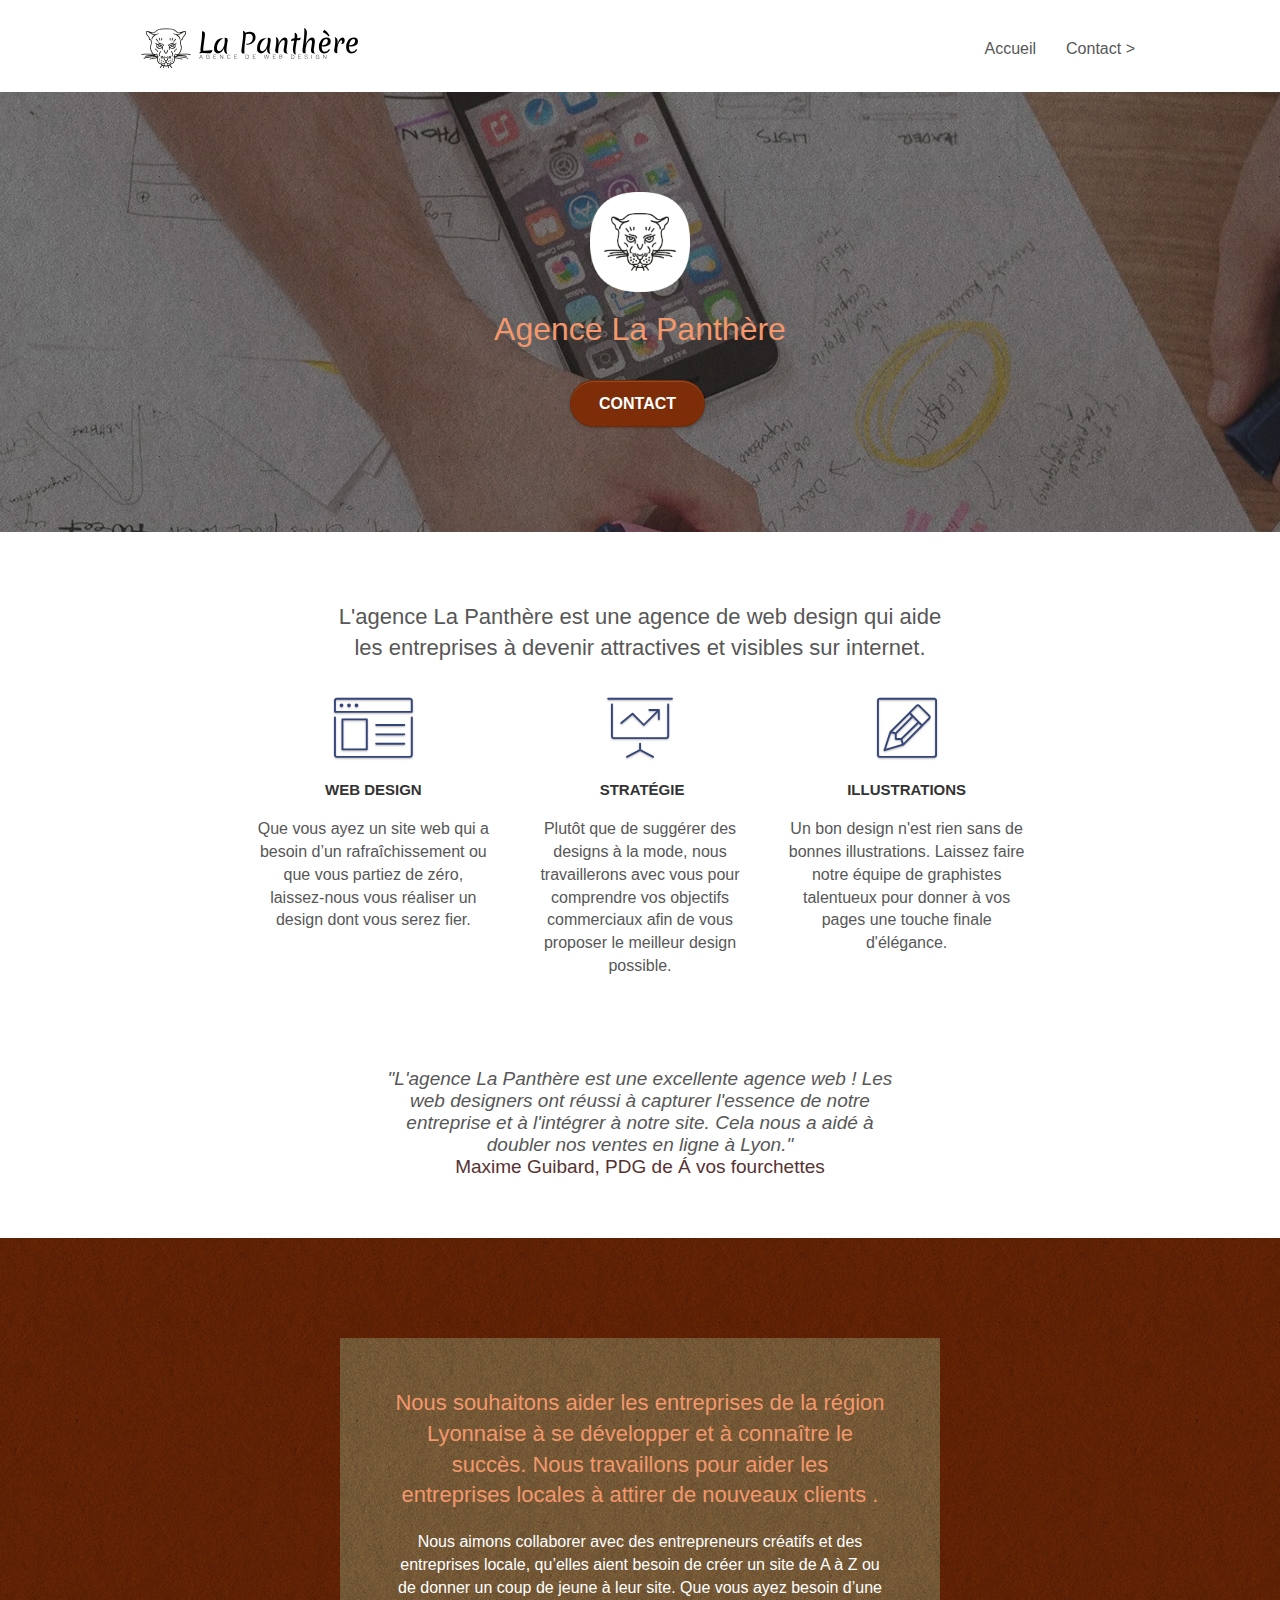
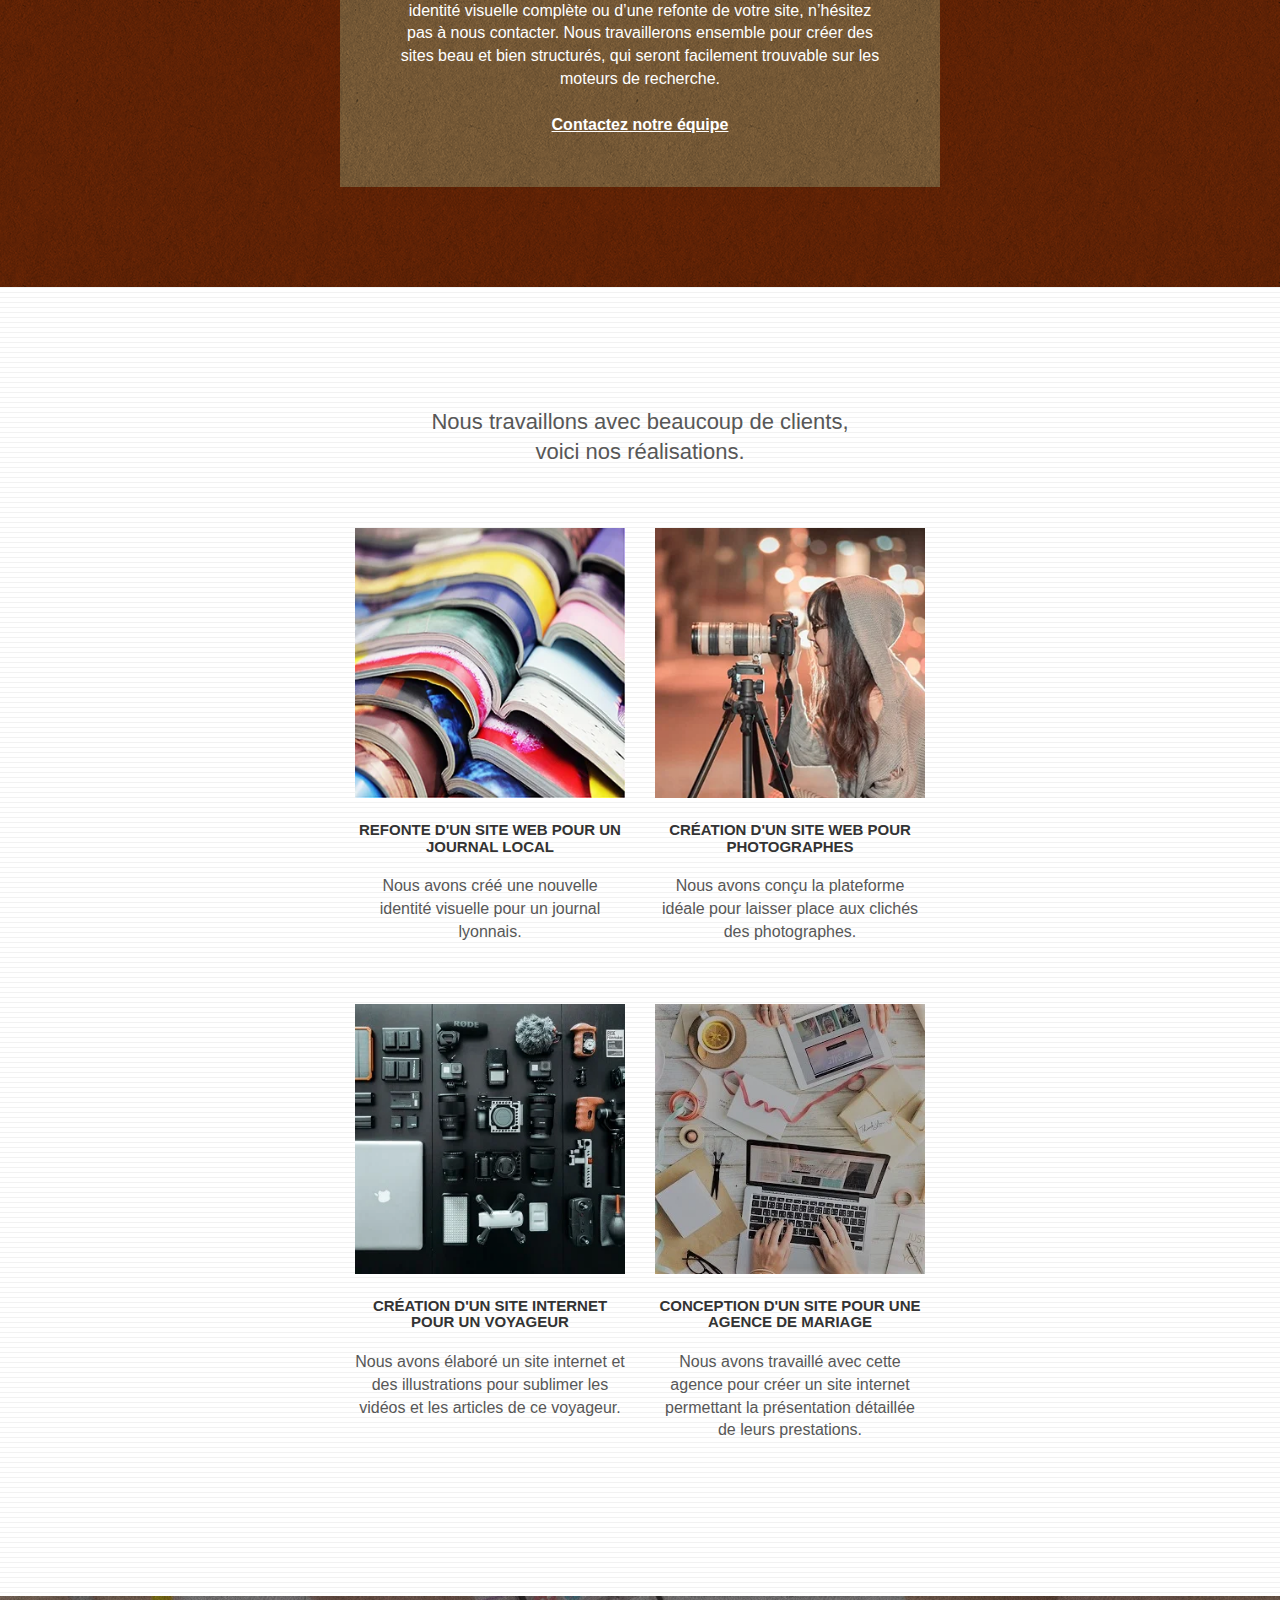
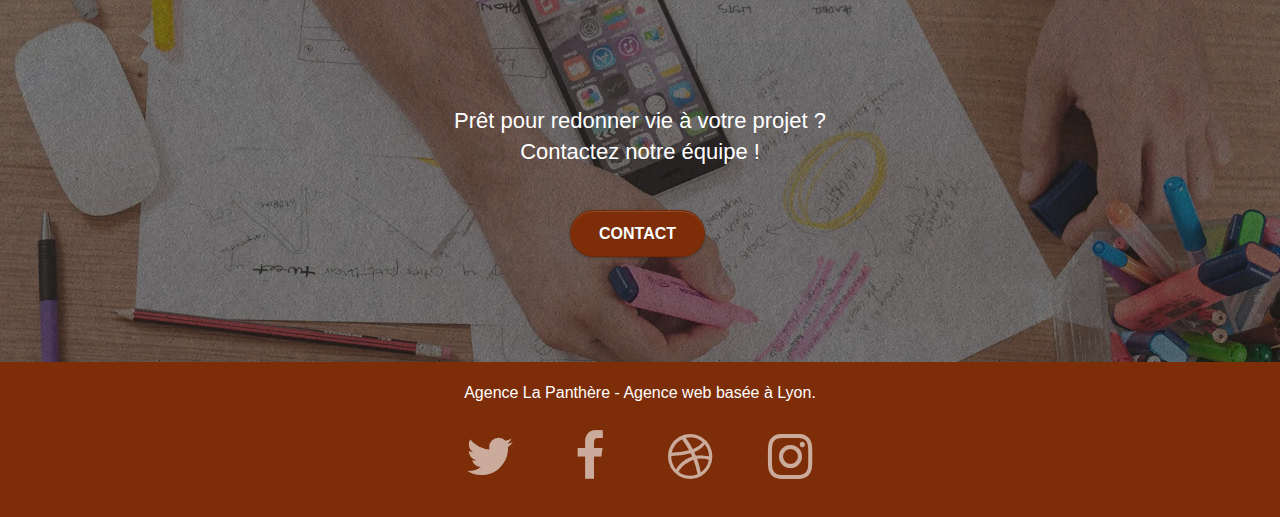
==== commit a3138669: "changement du format du logo en webp" ====
--- a/index.html
+++ b/index.html
@@ -63,7 +63,7 @@
 	<div class="container bloc-lg">
 		<div class="row tight-width-whitespace">
 			<div class="col-sm-12">
-				<img src="img/logo.png" class="center-block image-resize-mode" width="100" alt="logo agence la panthere" />
+				<img src="img/logo.webp" class="center-block image-resize-mode" width="100" alt="logo agence la panthere" />
 				<h1 class="text-center hero-bloc-text tc-white ">
 					Agence La Panthère
 				</h1>
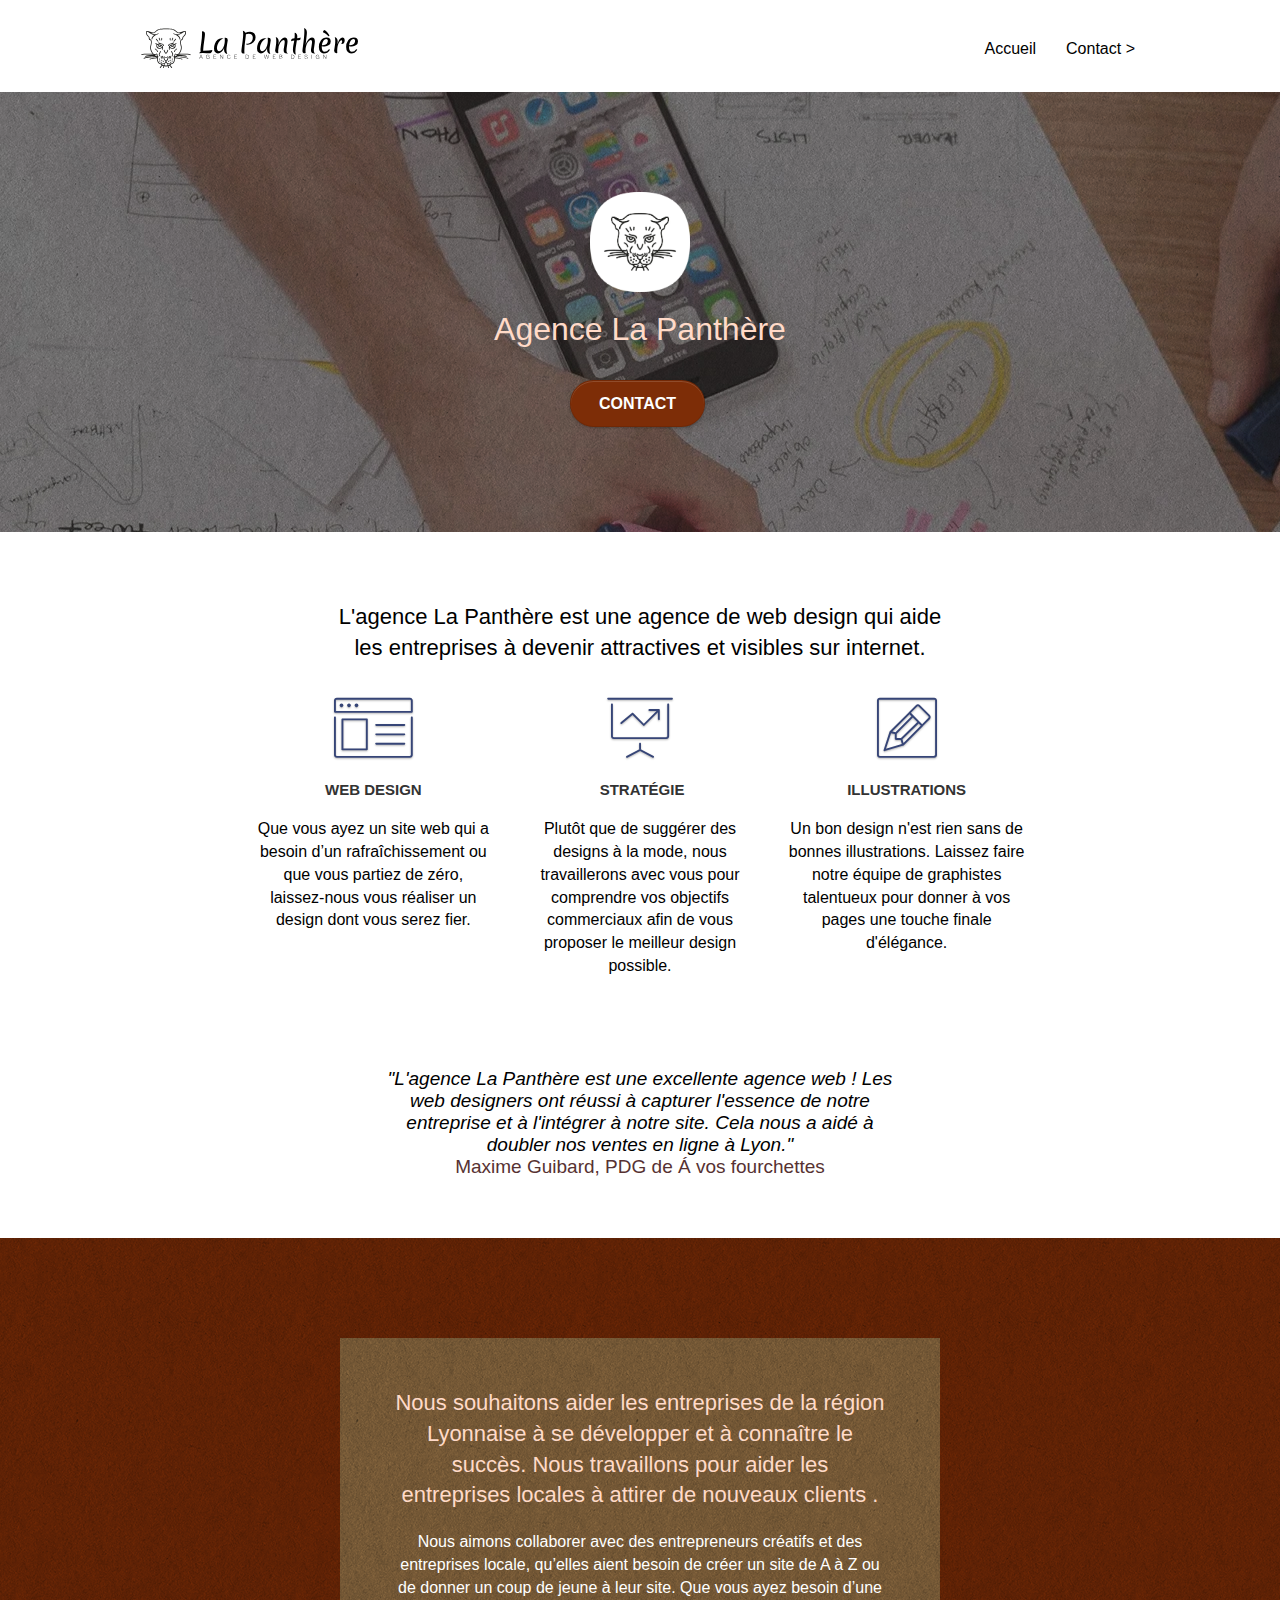
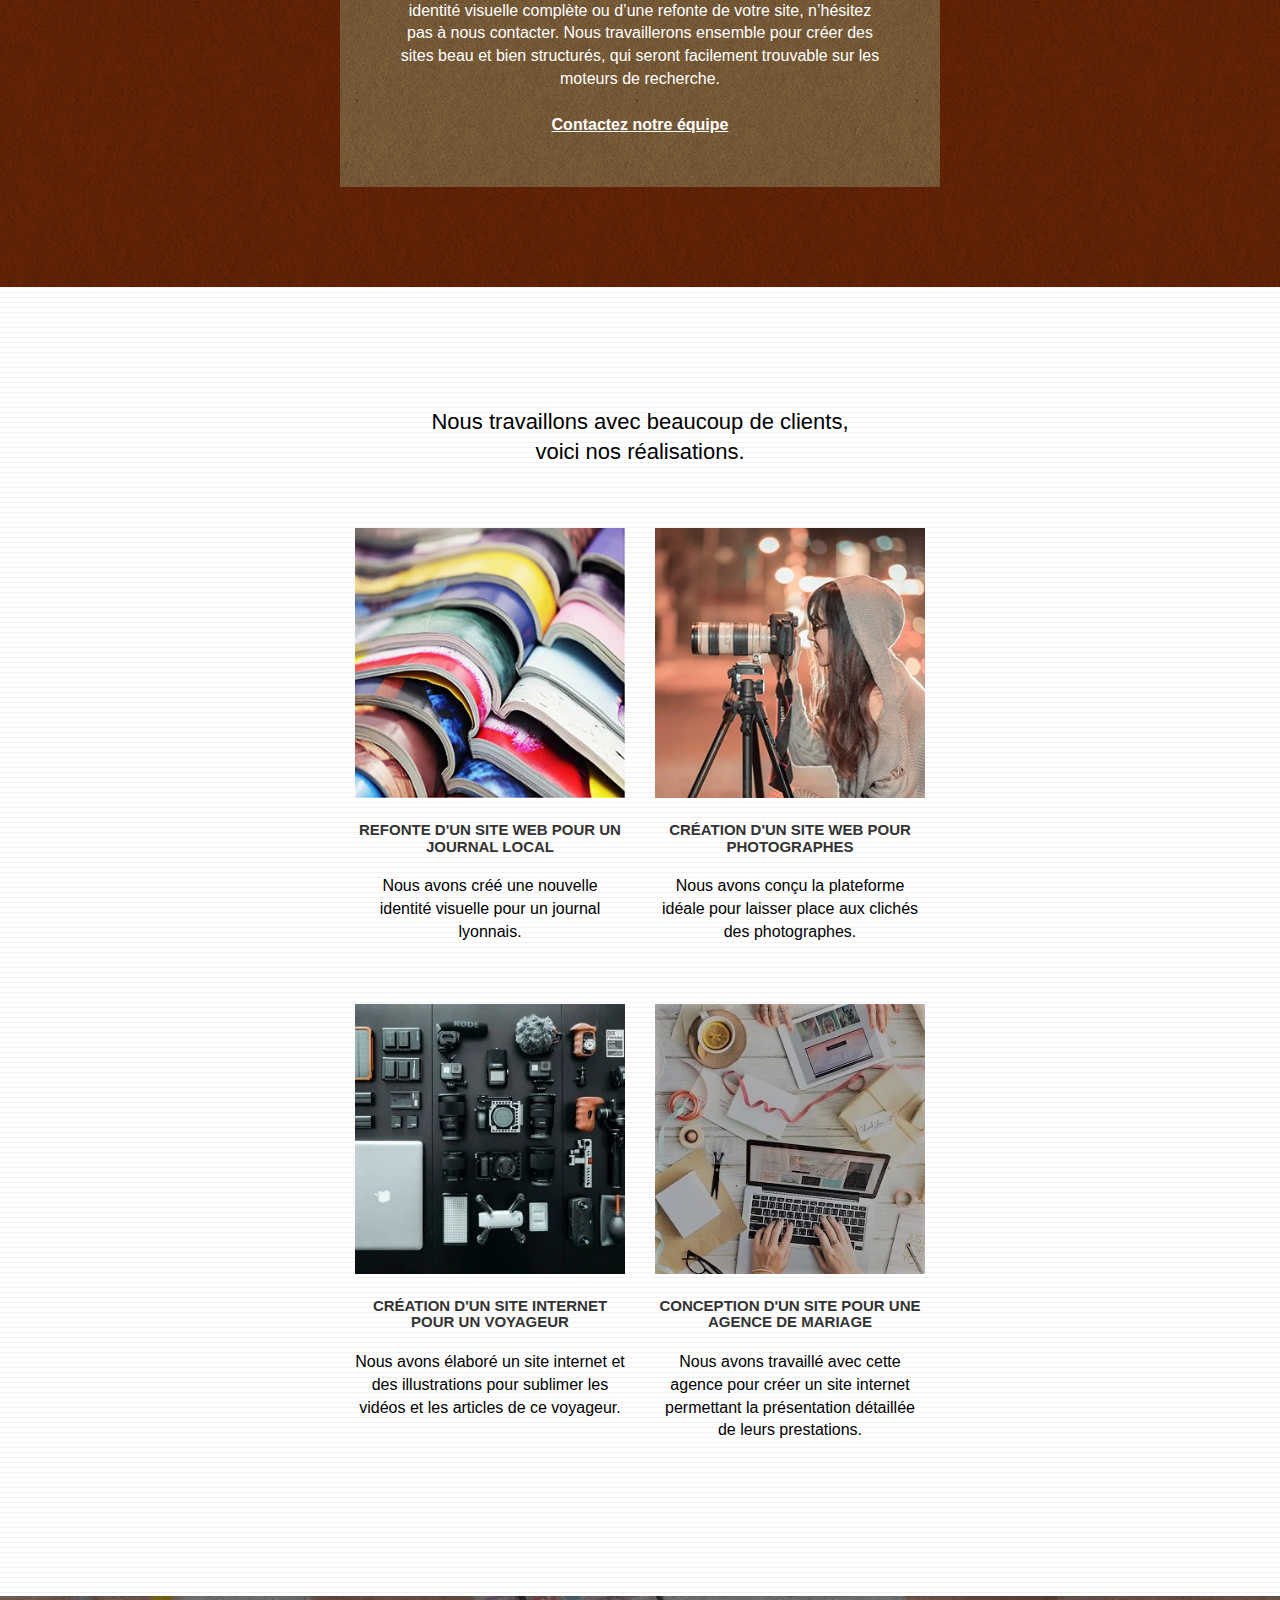
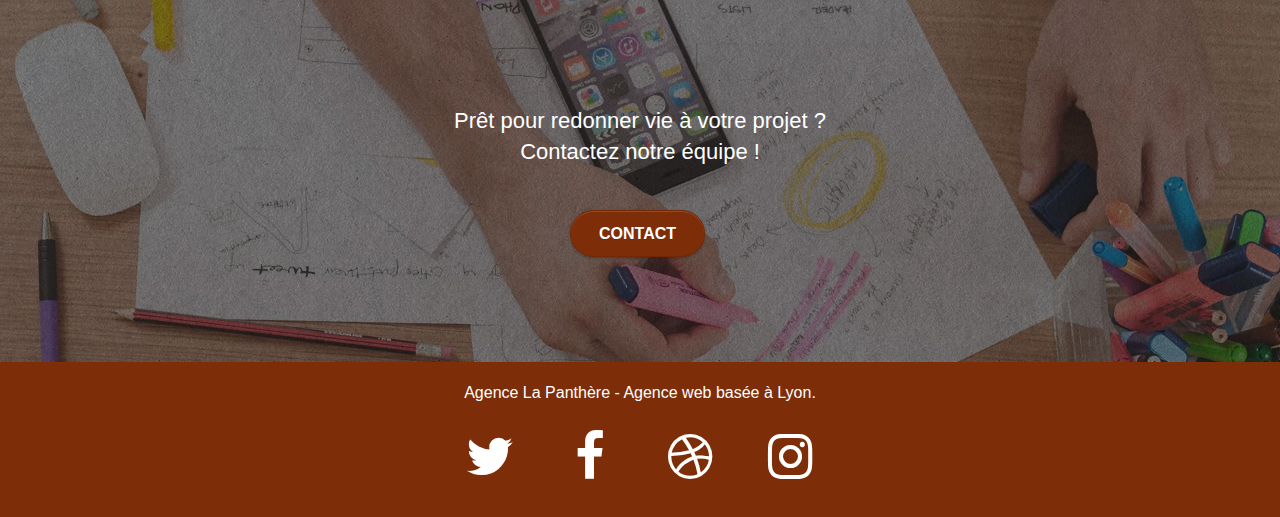
==== commit 84e5ff91: "ajout du titre" ====
--- a/index.html
+++ b/index.html
@@ -18,7 +18,7 @@
 	<script defer src="./js/jquery.touchSwipe.js" ></script>
 	<script defer src="./js/gmaps.js"></script>
 
-    <title>.</title>
+    <title>Agence La Panthère acceuil</title>
 
     
 <!-- Analytics -->
@@ -233,22 +233,22 @@
 				<div class="row row-no-gutters social">
 					<div class="col-sm-3">
 						<div class="text-center">
-							<a class="social" href="https://twitter.com"><span class="fa fa-twitter icon-md" role="link" aria-label="Twitter"></span></a>
-						</div>
-					</div>
-					<div class="col-sm-3">
-						<div class="text-center">
-							<a class="social" href="https://fr-fr.facebook.com"><span class="fa fa-facebook icon-md" role="link" aria-label="Facebook"></span></a>
-						</div>
-					</div>
-					<div class="col-sm-3">
-						<div class="text-center">
-							<a class="social" href="https://dribbble.com"><span class="fa fa-dribbble icon-md" role="link" aria-label="Dribbble"></span></a>
-						</div>
-					</div>
-					<div class="col-sm-3">
-						<div class="text-center">
-							<a class="social" href="https://www.instagram.com"><span class="fa fa-instagram icon-md" role="link" aria-label="Instagram"></span></a>
+							<a class="social" href="https://twitter.com"><span class="fa fa-twitter icon-md" role="link" aria-label="Twitter" aria-hidden="true"></span><span class="sr-only">Twitter</span></a>
+						</div>
+					</div>
+					<div class="col-sm-3">
+						<div class="text-center">
+							<a class="social" href="https://fr-fr.facebook.com"><span class="fa fa-facebook icon-md" role="link" aria-label="Facebook" aria-hidden="true"></span><span class="sr-only">Facebook</span></a>
+						</div>
+					</div>
+					<div class="col-sm-3">
+						<div class="text-center">
+							<a class="social" href="https://dribbble.com"><span class="fa fa-dribbble icon-md" role="link" aria-label="Dribbble" aria-hidden="true"></span><span class="sr-only">Dribbble</span></a>
+						</div>
+					</div>
+					<div class="col-sm-3">
+						<div class="text-center">
+							<a class="social" href="https://www.instagram.com"><span class="fa fa-instagram icon-md" role="link" aria-label="Instagram" aria-hidden="true"></span><span class="sr-only">Instagram</span></a>
 						</div>
 					</div>
 				</div>
--- a/style.css
+++ b/style.css
@@ -6,6 +6,11 @@
     -webkit-font-smoothing: antialiased;
     -moz-osx-font-smoothing: grayscale;
 }
+
+.sr-only
+    {
+        color: white;
+    }
 
 a,
 button {
@@ -133,7 +138,7 @@
 .d-bloc h5 a,
 .d-bloc h6 a,
 .d-bloc p a {
-    color: rgba(255, 255, 255, .6);
+    color: rgba(255, 255, 255, 1);
 }
 
 .d-bloc .a-btn:hover,
@@ -652,7 +657,7 @@
 a {
     font-family: "helvetica";
     font-weight: 400;
-    color: #575757!important;
+    color: #000000!important;
 }
 
 .container {
@@ -776,7 +781,7 @@
 }
 
 .tc-white {
-    color: #F3976C!important;
+    color: #ffdac8!important;
 }
 
 .btn-atomic-tangerine {
@@ -825,6 +830,12 @@
 .bg-presentation {
     background-image: url("img/image-de-presentation.webp");
 }
+
+img.logo 
+    {
+        height: 40px;
+
+    }
 
 p.citation
     {
